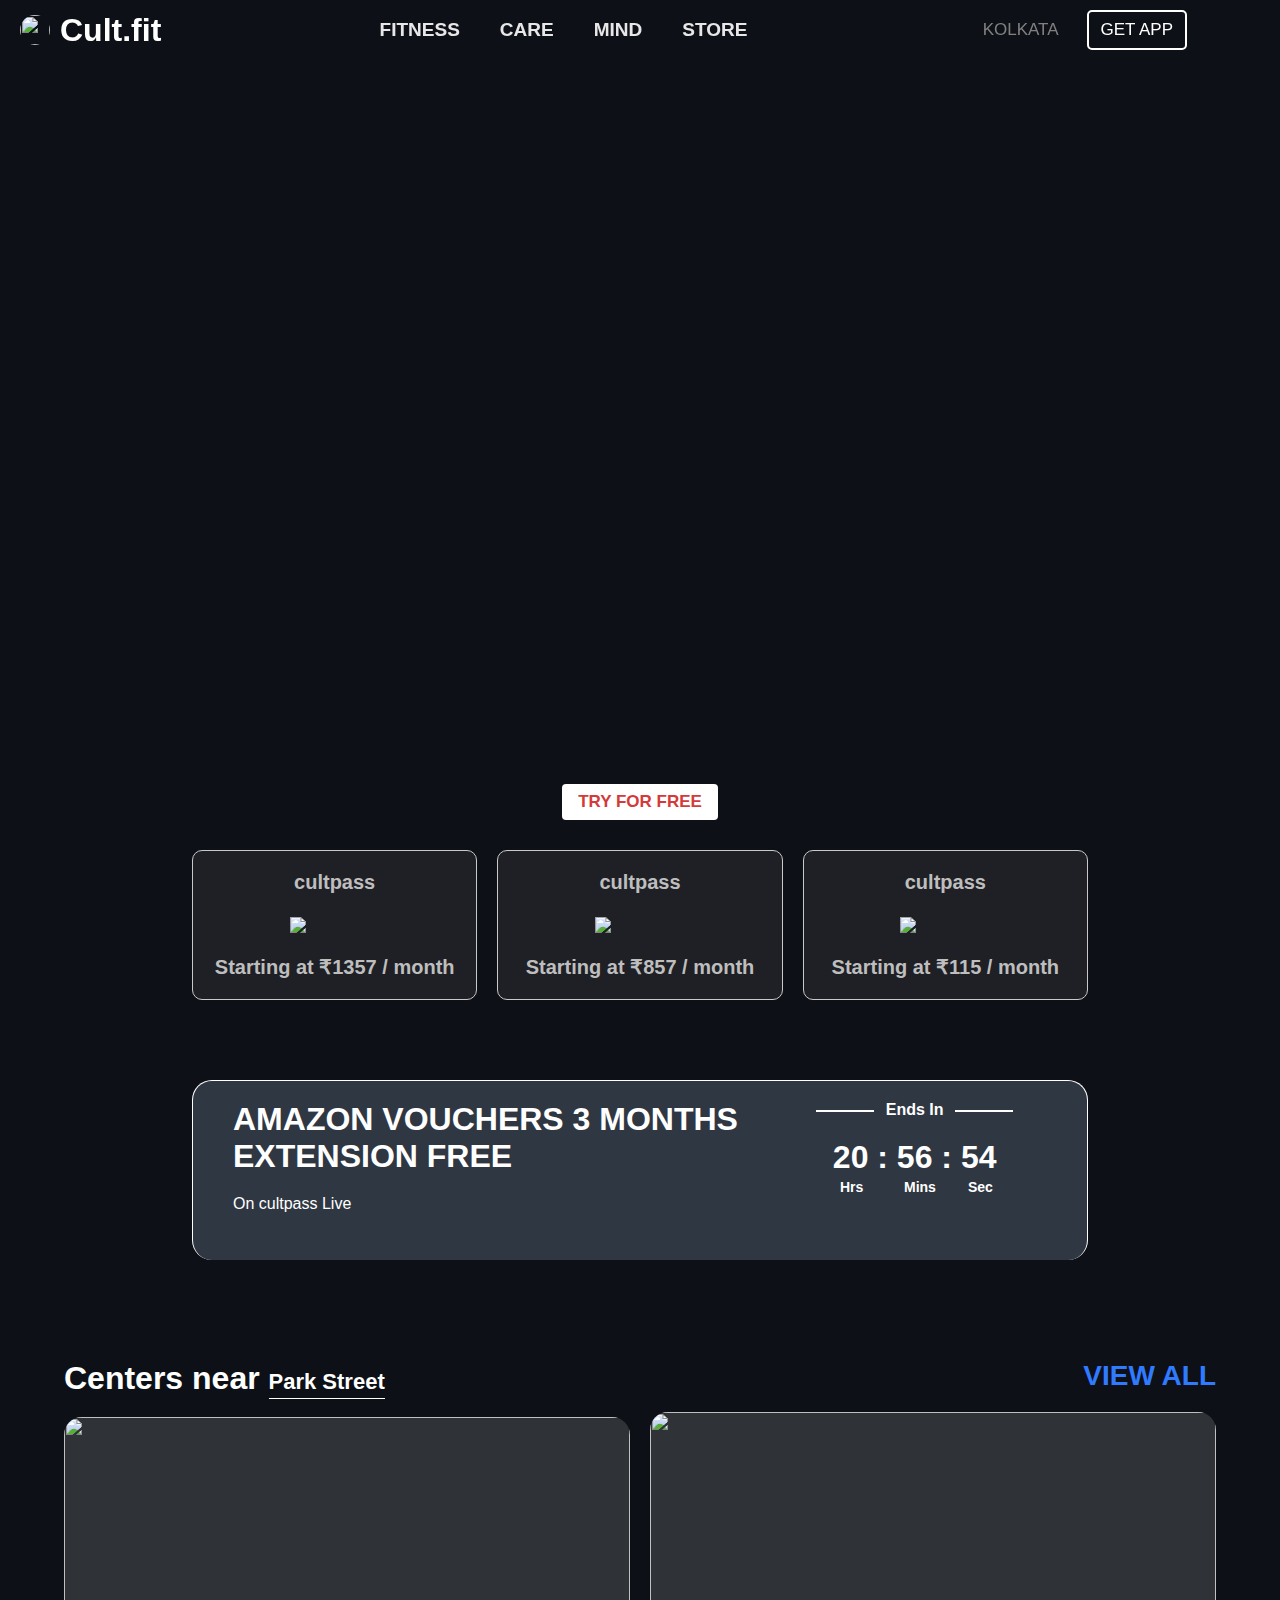
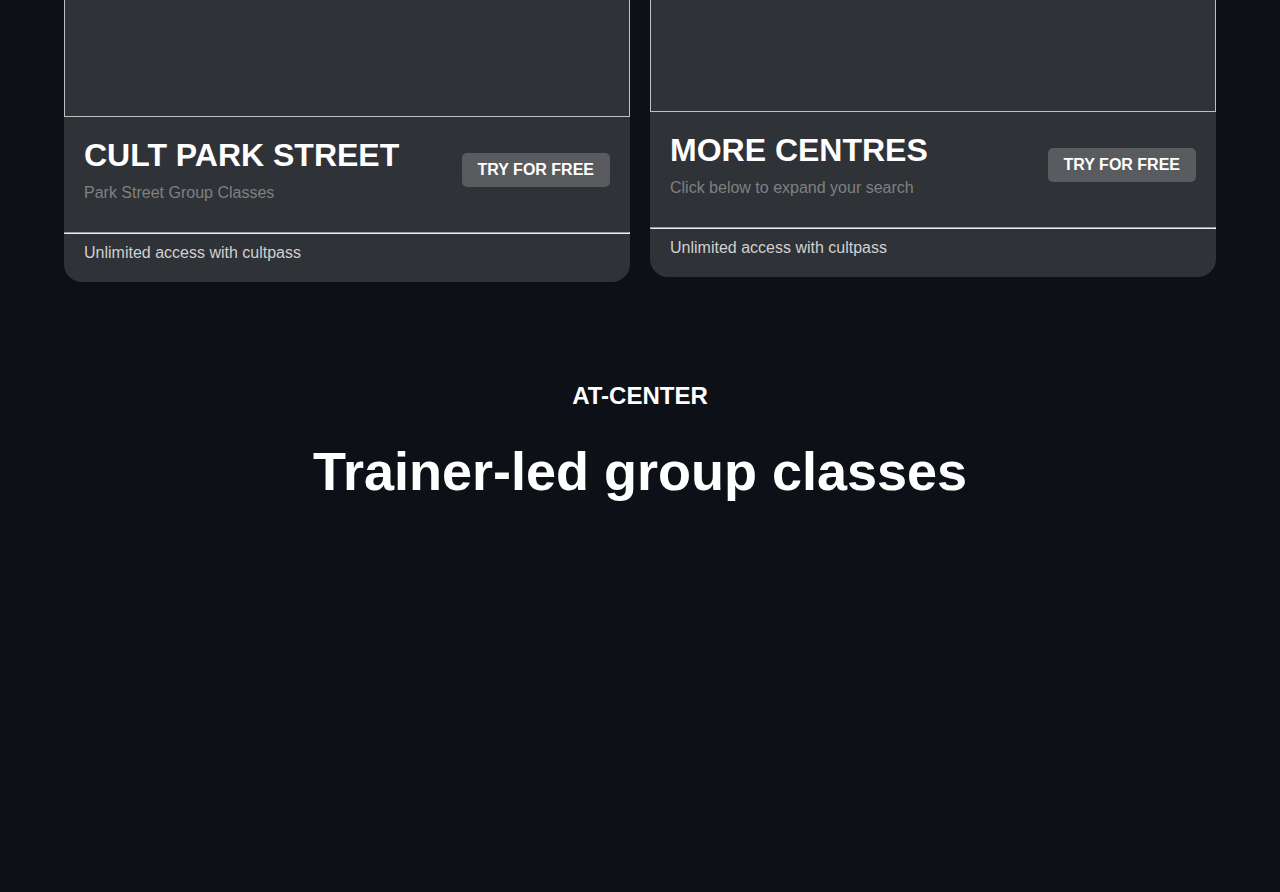
==== fitness.html @ 45fd8944 "added day-3 assignment" ====
<!DOCTYPE html>
<html lang="en">
<head>
    <meta charset="UTF-8">
    <meta http-equiv="X-UA-Compatible" content="IE=edge">
    <meta name="viewport" content="width=device-width, initial-scale=1.0">
    <title>cult.fit</title>
    <script src="https://kit.fontawesome.com/78e4e5cdc7.js" crossorigin="anonymous"></script>
    <link rel="stylesheet" href="style/fitness.css">
    <link rel="stylesheet" href="style/navbar.css">
</head>
<body>
      <!-- Navbar Section -->
      <nav class="navbar">
        <a href="index.html">
            <div class="heading">
                <img src="https://res.cloudinary.com/crunchbase-production/image/upload/u83vfrv2qdgpuuifrwct" alt="">
                <h1>Cult.fit</h1>
            </div>
        </a>
        <div class="list-section">
            <ul>
                <li><a href = "fitness.html">FITNESS</a></li>
                <li><a href = "">CARE</a></li>
                <li><a href = "">MIND</a></li>
                <li><a href = "">STORE</a></li>
            </ul>
        </div>
        <div class="signup-login-section">
            <button class="location">
                KOLKATA
                <i class="fa-solid fa-location-dot"></i>
            </button>
            <button class="get-app">
                GET APP
            </button>
            <button class="use-btn">
                <i class="fa-solid fa-user"></i>
            </button>
            <button class="cart">
                <i class="fa-solid fa-cart-shopping"></i>
            </button>
        </div>
    </nav>
    <!-- fitness Header Section -->

    <div class="fitness-header-section">
        <button>TRY FOR FREE</button>
        <div class="litepass">
            <!-- code in javascript -->
        </div>
    </div>

    <!-- Offer Section -->

    <div class="offer-section">
        <div>
            <div>
                <h1>AMAZON VOUCHERS 3 MONTHS EXTENSION FREE</h1>
                <p>On cultpass Live</p>
            </div>
            <div>
                <p>Ends In</p>
                <h1> <span id="hrs">20</span> : <span id="mins">56</span> : <span id="sec">54</span></h1>
            </div>
        </div>
    </div>

    <div class="video-section">
        <div>
            <h1>Centers near <span>Park Street <i class="fa-solid fa-chevron-down"></i></span></h1>
            <div>
               <img src="https://cdn-images.cure.fit/www-curefit-com/image/upload/w_300,ar_1.77,fl_progressive,f_auto,q_auto:eco/dpr_2/v1/cult-media/v2web/centers/center_270_IMAGE_665cb67d-aeb2-4027-b568-bc37413d8a67.png" alt="">
                <div>
                    <div>
                        <h1>CULT PARK STREET</h1>
                        <p>Park Street Group Classes</p>
                    </div>
                    <button>TRY FOR FREE</button>
                </div>
                <hr>
                <p>Unlimited access with cultpass</p>
            </div>
        </div>
        <div>
            <h1 style="font-size: 28px; color : #307AFF;">VIEW ALL</h1>
            <div>
               <img src="https://cdn-images.cure.fit/www-curefit-com/image/upload/w_300,ar_1.77,fl_progressive,f_auto,q_auto:eco/dpr_2/image/icons/cult/no_gyms.png" alt="">
                <div>
                    <div>
                        <h1>MORE CENTRES</h1>
                        <p>Click below to expand your search</p>
                    </div>
                    <button>TRY FOR FREE</button>
                </div>
                <hr style="color:#2F3237 ;">
                <p >Unlimited access with cultpass</p>
            </div>
        </div>
    </div>

    <!-- //////////////////////// -->
    <h2 style = "text-align: center; color:white; margin-bottom: 30px;">AT-CENTER</h2>
    <h1 style = "text-align: center; color:white; margin-bottom: 30px; font-size: 54px;">Trainer-led group classes</h1>

    <div class="slidin-cards">
        <div style="background-image: url(https://cdn-images.cure.fit/www-curefit-com/image/upload/c_fill,w_300,ar_0.75,q_auto:eco,dpr_1,f_auto,fl_progressive//image/vm/5ff5b229-b562-428f-94a9-98da451ed367.png);"></div>
        <div style="background-image: url(https://cdn-images.cure.fit/www-curefit-com/image/upload/c_fill,w_300,ar_0.75,q_auto:eco,dpr_1,f_auto,fl_progressive//image/vm/8009b1d0-4f5e-49e1-bc94-c41da6a5bcc1.png);"></div>
        <div style="background-image: url(https://cdn-images.cure.fit/www-curefit-com/image/upload/c_fill,w_300,ar_0.75,q_auto:eco,dpr_1,f_auto,fl_progressive//image/vm/7bf136db-7217-4733-af9f-1bb8a4155a83.png);"></div>
        <div style="background-image: url(https://cdn-images.cure.fit/www-curefit-com/image/upload/c_fill,w_300,ar_0.75,q_auto:eco,dpr_1,f_auto,fl_progressive//image/vm/7edc94fb-e895-4065-8e56-dabffdd4e4b0.png);"></div>
    </div>

</body>
</html>
<script src="script/fitness.js"></script>
<script>
    let d = new Date();

    let sec = 60;
    setInterval(function(){
        if(sec < 0){
            sec = 60;
        }
        document.getElementById("sec").innerText = sec;
        sec--;
    },800);
</script>
---- style/fitness.css ----
*{
    margin: 0;
    padding: 0;
    box-sizing: border-box;
}

body{
    background-color: #0D1016;
    font-family: Inter-Medium,Helvetica Neue,Helvetica,Roboto,Arial,sans-serif;
}

.fitness-header-section{
    width: 100%;
    height: 120vh;
    background-image: url("https://cdn-images.cure.fit/www-curefit-com/image/upload/c_fill,w_1600,ar_1.67,q_auto:eco,dpr_1,f_auto,fl_progressive/image/vm/1b2fc704-ac67-4ad0-abac-18e015f79816.png");
    background-position: center;
    background-repeat: no-repeat;
    background-size: cover;
    padding-bottom: 40px;
    display: flex;
    flex-direction: column;
    align-items: center;
    justify-content: flex-end;
}

.fitness-header-section > button{
    font-weight: bolder;
    font-size: 17px;
    padding: 8px 16px;
    background-color: #FFFFFF;
    color: rgb(211, 58, 58);
    border: none;
    border-radius: 4px;
    cursor: pointer;
    margin-bottom: 30px;
}

.fitness-header-section > button:hover{
  color: black;
}

.fitness-header-section > .litepass{
    width: 70%;
    height: auto;
    margin: 0 auto;
    display: grid;
    grid-template-columns: repeat(3, 1fr);
    grid-gap: 20px;
    margin-bottom: 40px;
}

.fitness-header-section > .litepass > div{
    border: 1px solid rgb(201, 201, 201);
    background-color: rgba(100, 100, 100, 0.2);
    height: 150px;
    border-radius: 10px;
    padding: 20px;
    display: flex;
    flex-direction: column;
    align-items: center;
    justify-content: space-between;
}
.fitness-header-section > .litepass > div:hover{

    background-color: rgba(100, 100, 100, 0.3);

}
.fitness-header-section > .litepass > div > h2{
    color: #BEBEBE;
    font-size: 20px;
}
.fitness-header-section > .litepass > div > img{
    width: 90px;
}

.offer-section{
    margin: 0 auto;
    width: 100%;
    min-height: 200px;
    background-color: #0D1016;
    /* box-shadow: 0px 0px 320px #171A26; */
    margin-bottom: 80px;
}

.offer-section > div{
    width: 70%;
    border-top: 1px solid white;
    border-left: 1px solid white;
    border-right: 1px solid white;
    margin: 0 auto;
    min-height: 180px;
    border-radius: 20px;
    background-color: #2F3743;
    padding: 20px 40px;
    display: grid;
    grid-template-columns: 2fr 1fr;
    grid-gap: 20px;
}

.offer-section > div > div{
    height: 100%;
   color: white;
}
.offer-section > div > div > *{
    margin-bottom: 20px;
}

.offer-section > div > div:nth-child(2){
    display: flex;
    flex-direction: column;
    align-items: center;
    justify-content: flex-start;
}
.offer-section > div > div:nth-child(2) > p{
    font-weight: bolder;
    position: relative;
    margin-bottom: 20px;
}
.offer-section > div > div:nth-child(2) > p::after{
   content: "";
   height: 2px;
   width: 100%;
   background-color: white;
   position: absolute;
   top: 50%;
   left: 120%;
}
.offer-section > div > div:nth-child(2) > p::before{
    content: "";
    height: 2px;
    width: 100%;
    background-color: white;
    position: absolute;
    top: 50%;
    left: -120%;
 }
 .offer-section > div > div:nth-child(2) > h1 > span{
  position: relative;
 }
 .offer-section > div > div:nth-child(2) > h1 > span:nth-child(1)::after{
    content: "Hrs";
    color: white;
    position: absolute;
    bottom: -20px;
    left: 20%;
    font-size: 14px;
 }
 .offer-section > div > div:nth-child(2) > h1 > span:nth-child(2)::after{
    content: "Mins";
    color: white;
    position: absolute;
    bottom: -20px;
    left: 20%;
    font-size: 14px;
 }
 .offer-section > div > div:nth-child(2) > h1 > span:nth-child(3)::after{
    content: "Sec";
    color: white;
    position: absolute;
    bottom: -20px;
    left: 20%;
    font-size: 14px;
 }

 .video-section{
    width: 90%;
    margin: 0 auto;
    margin-bottom: 100px;
    display: grid;
    grid-template-columns: repeat(2, 1fr);
    grid-gap: 20px;
 }
.video-section > div{
    min-height: 400px;
    display: flex;
    flex-direction: column;
    align-items: flex-start;
    justify-content: flex-start;

}
.video-section > div:nth-child(2){
    min-height: 400px;
    display: flex;
    flex-direction: column;
    align-items: flex-end;
    justify-content: flex-start;

}

.video-section > div > h1{
    color: white;
    margin-bottom: 20px;
}
.video-section > div > h1 > span{
    font-size: 22px;
    position: relative;
    cursor: pointer;
   
}
.video-section > div > h1 > span::after{
    content: "";
    height: 1px;
    position: absolute;
    width: 100%;
    left: 0;
    background-color: white;
    bottom: -5px;
}

.video-section > div > div{
    width: 100%;
    background-color: #2F3237;
}

.video-section > div > div > img{
    width: 100%;
    height: 300px;
    margin-bottom: 20px;
    border-radius: 18px 18px 0 0;
}
.video-section > div > div > img+div{
    width: 100%;
    display: flex;
    align-items: center;
    justify-content: space-between;
    padding: 0 20px;
    color: white;
}
.video-section > div > div > img+div > div > h1{
    margin-bottom: 10px;
}

.video-section > div > div > img+div > div > p{
   color: gray;
}
.video-section > div > div > img+div > div+button{
    background-color: #595B5F;
    color: white;
    padding: 8px 16px;
    font-weight: bolder;
    font-size: 16px;
    border: none;
    border-radius: 5px;
    cursor: pointer;
 }

.video-section > div > div > img+div{
    margin-bottom: 30px;
}
.video-section > div > div{
    border-radius: 18px;
}
hr+p{
    margin-top: 10px;
    margin-left: 20px;
    color:rgb(209, 209, 209);
    margin-bottom: 20px;
}

.slidin-cards{
    width: 70%;
    margin:0 auto;
   overflow-x: hidden;
 display: grid;
 grid-template-columns: repeat(4, 1fr);
   margin-bottom: 40px;
   grid-gap: 20px;
   height: 320px;
}

.slidin-cards > div{
    width: 200px;
    height: 300px;
    background-position: center;
    background-repeat: no-repeat;
    background-size: cover;
transition: all 0.3s linear;
}

.slidin-cards > div:hover{
 transform: scale(1.03);

}
---- style/navbar.css ----
.navbar{
    width:100%;
   padding: 10px 20px;
    position: fixed;
    /* top: 0; */
    background: transparent;
    display: flex;
    align-items: center;
    justify-content: space-between;
    z-index: 1000;
}

.navbar > a{
    text-decoration: none;
}

.heading{
    color: white;
    display: flex;
    align-items: center;
    justify-content: flex-start;
}

.heading > img{
    margin-right: 10px;
    width:30px;
    height: 30px;
    color: white;
    border-radius: 50%;
}

.list-section > ul{
    display: flex;
    align-items: center;
    justify-content: center;
    list-style-type: none;
}

.list-section > ul > li{
    margin: 0 20px;
    font-size: 19px;
    font-weight: bolder;
}

.list-section > ul > li > a{
    text-decoration: none;
    color: #E7E7E8;
}
.list-section > ul > li > a:hover{
color: white;
}

.location{
    color: gray;
    font-size: 17px;
    padding: 8px 12px;
    border-radius: 5px;
    border: none;
    background-color: transparent;
    cursor: pointer;
}

.signup-login-section{
    display: flex;
    align-items: center;
    justify-content: flex-end;
}

.signup-login-section > *{
    margin: 0 5px;
}

.location:hover{
    background-color: rgba(100, 100, 100, 0.2);
}

.location > i{
color: white;
margin-left: 6px;

}

.get-app{
    color: white;
    font-size: 17px;
    padding: 8px 12px;
    border-radius: 5px;
    border: 2px solid white;
    background-color: transparent;
    cursor: pointer;
}
.get-app:hover{
    border: 2px solid rgb(223, 223, 223);
}

.use-btn,.cart{
    font-size: 20px;
    color: white;
    cursor: pointer;
    padding: 12px;
    border-radius: 50%;
    background-color: transparent;
    border: none;
}

.use-btn:hover, .cart:hover{
    background-color: rgba(100, 100, 100, 0.2);
}
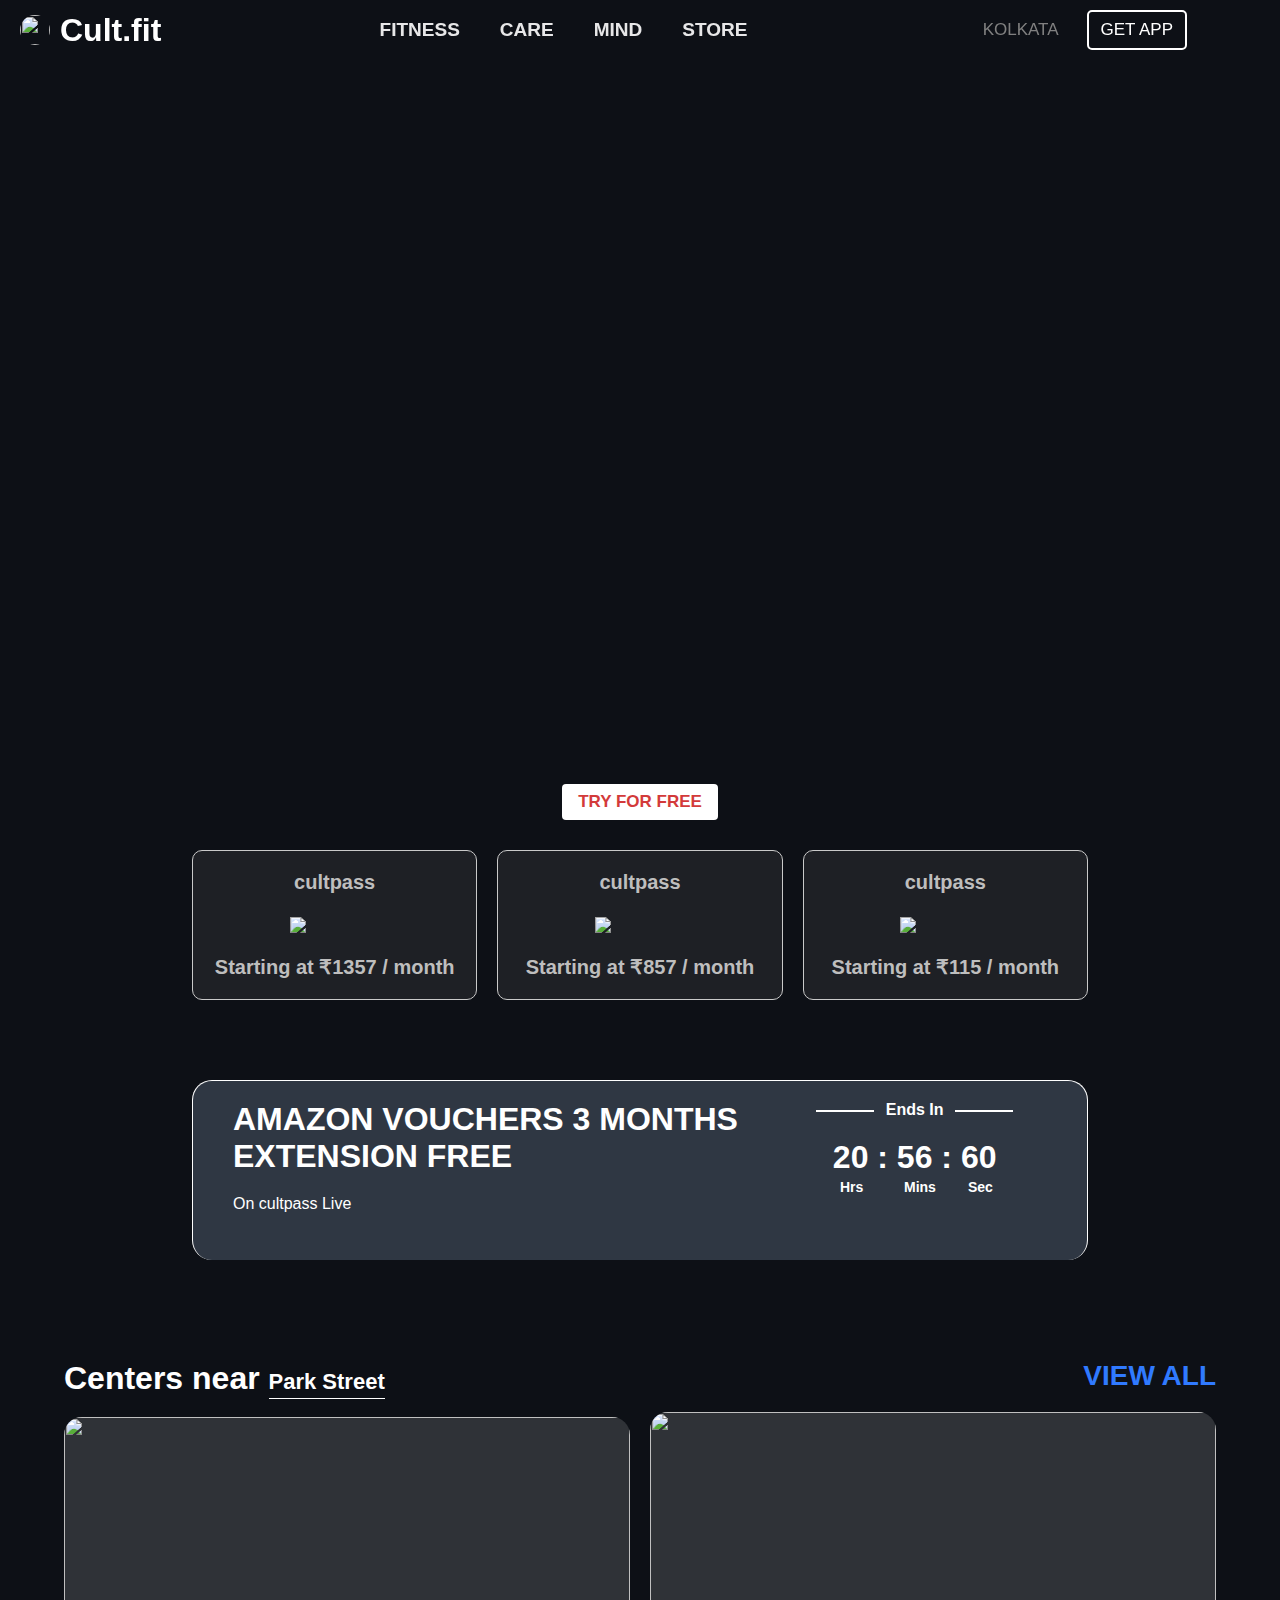
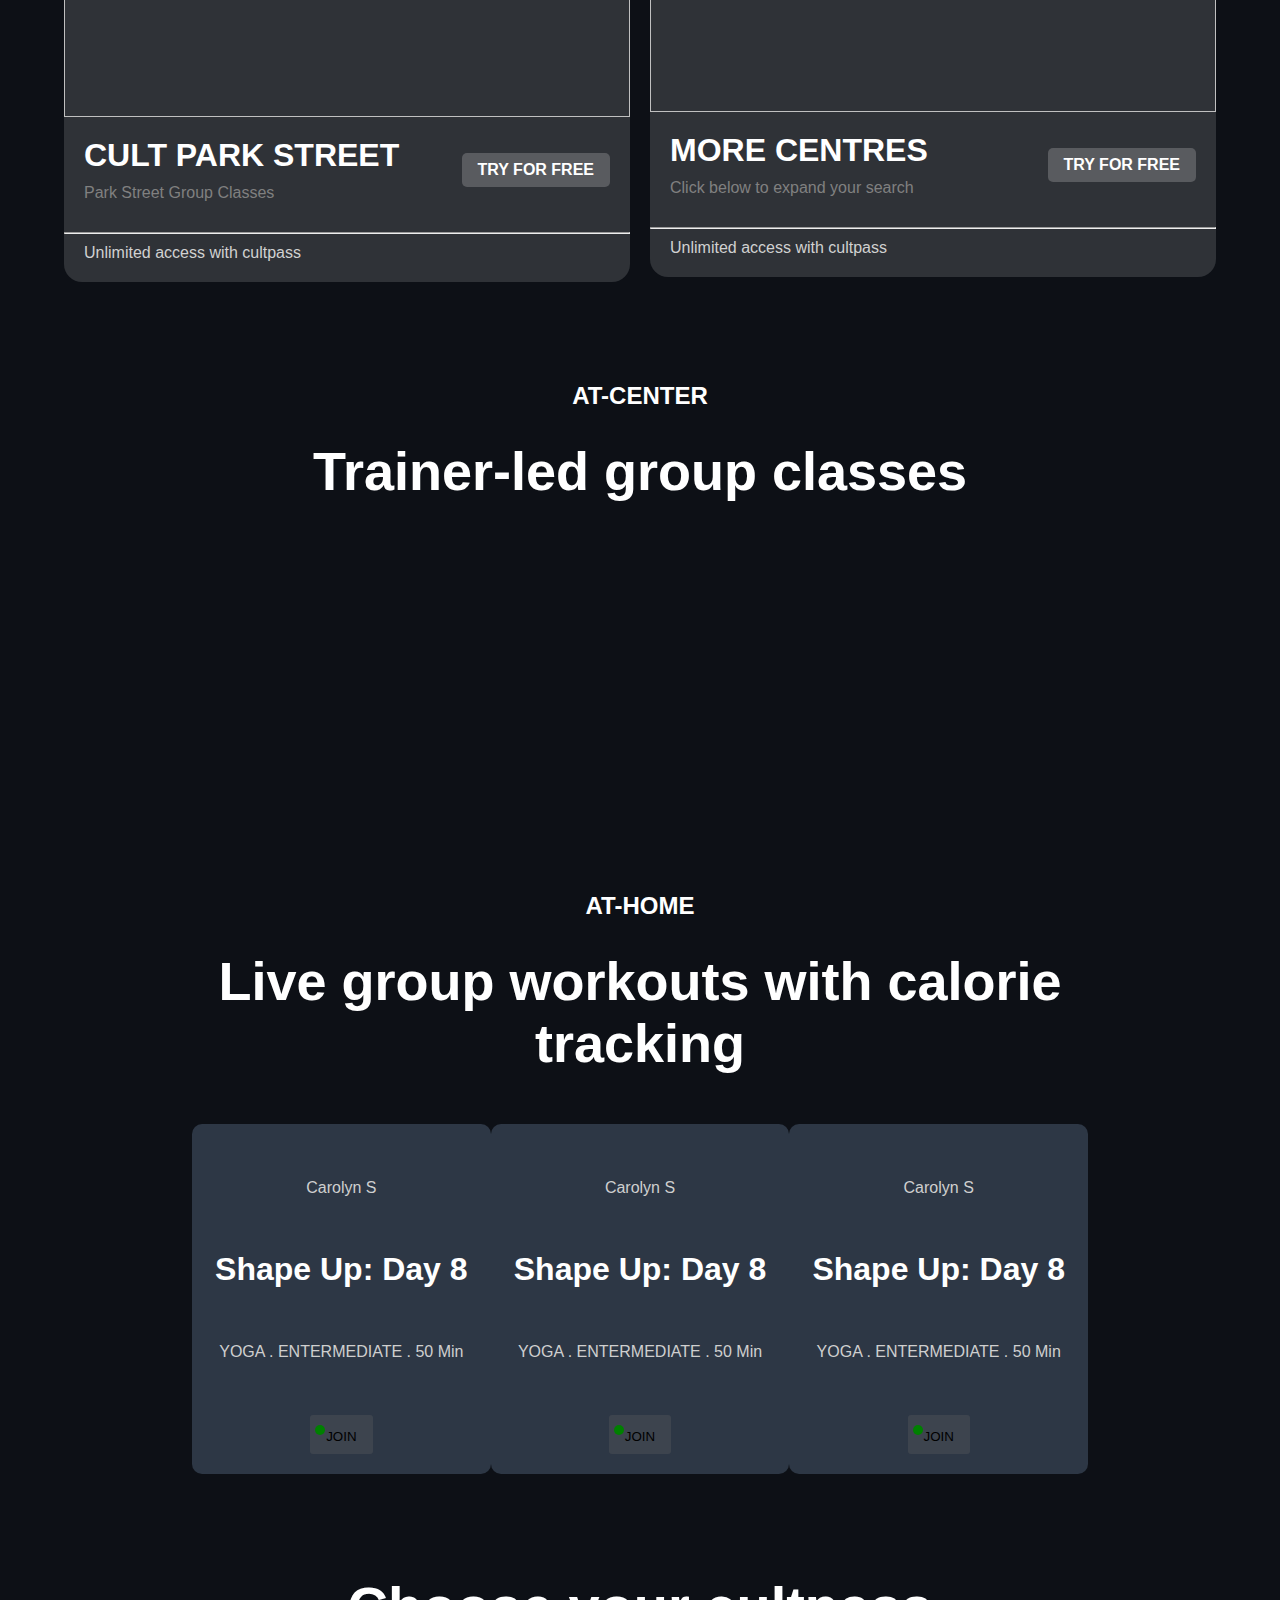
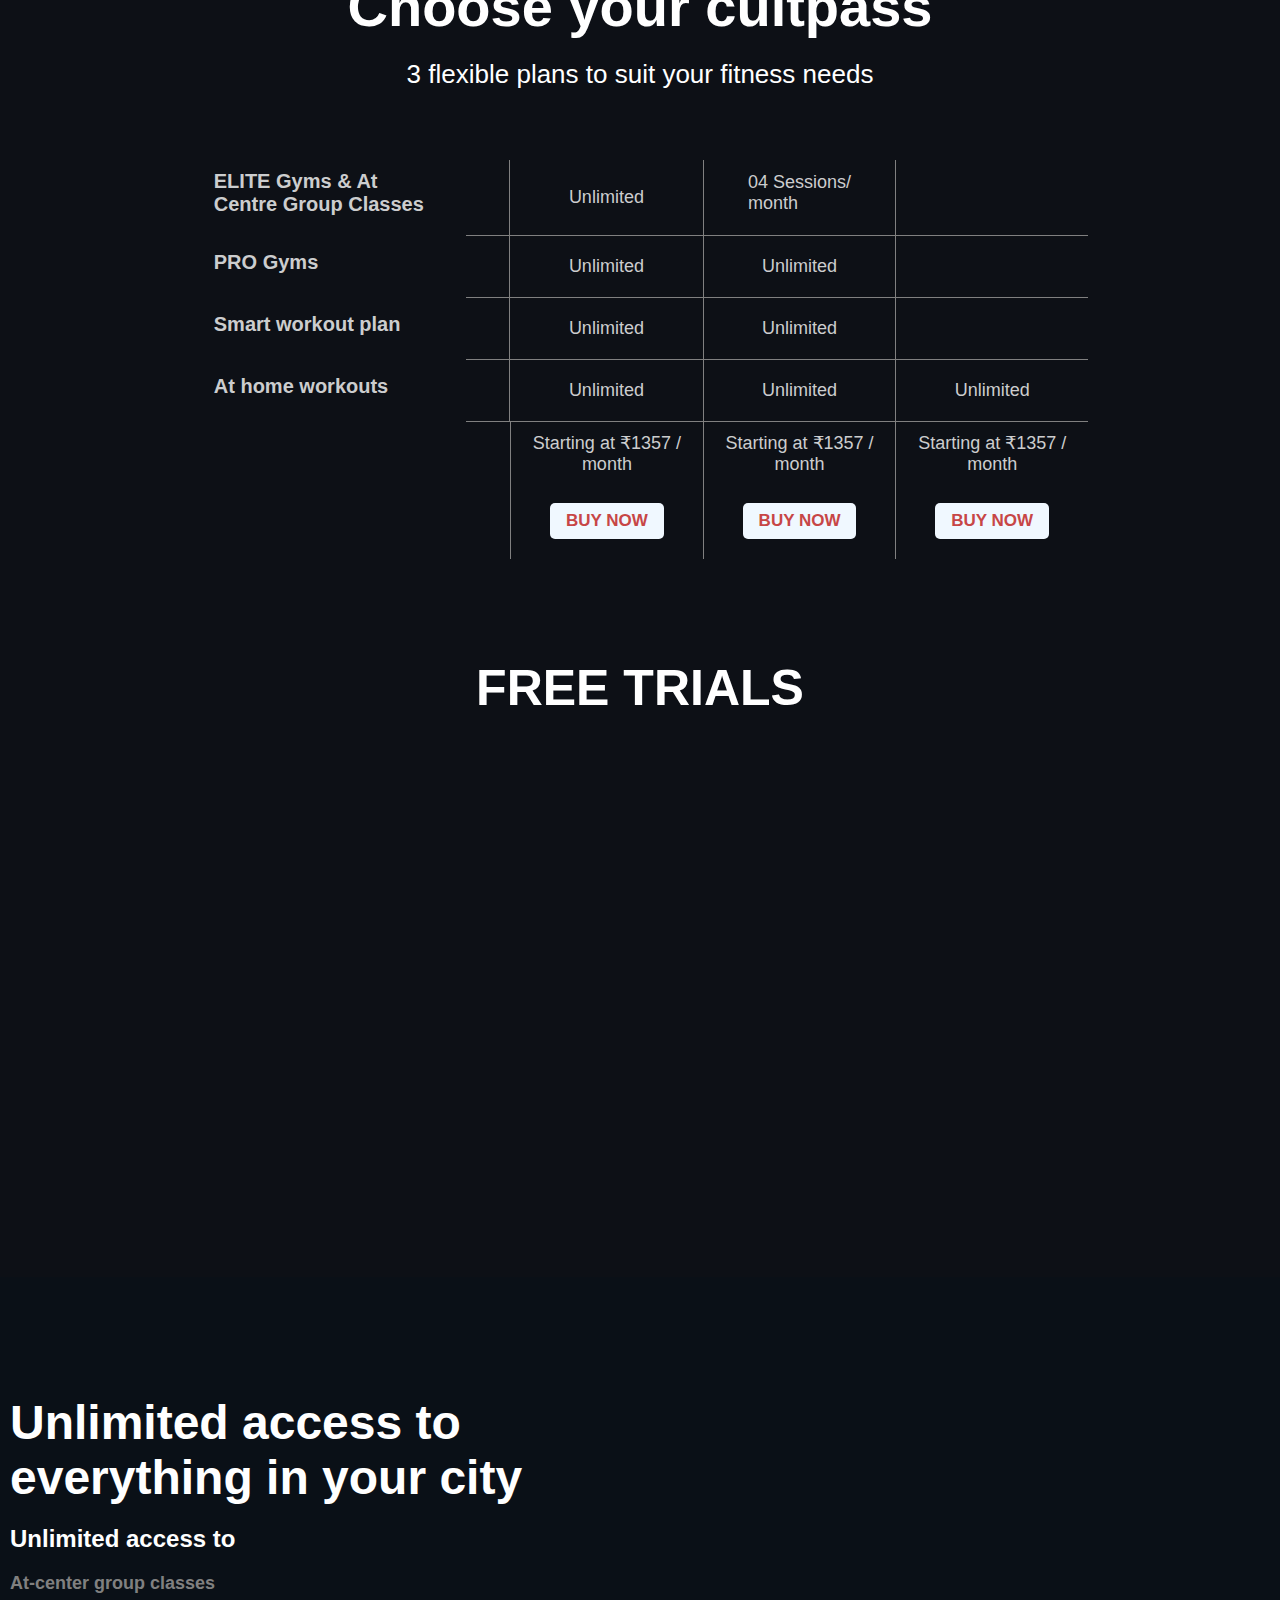
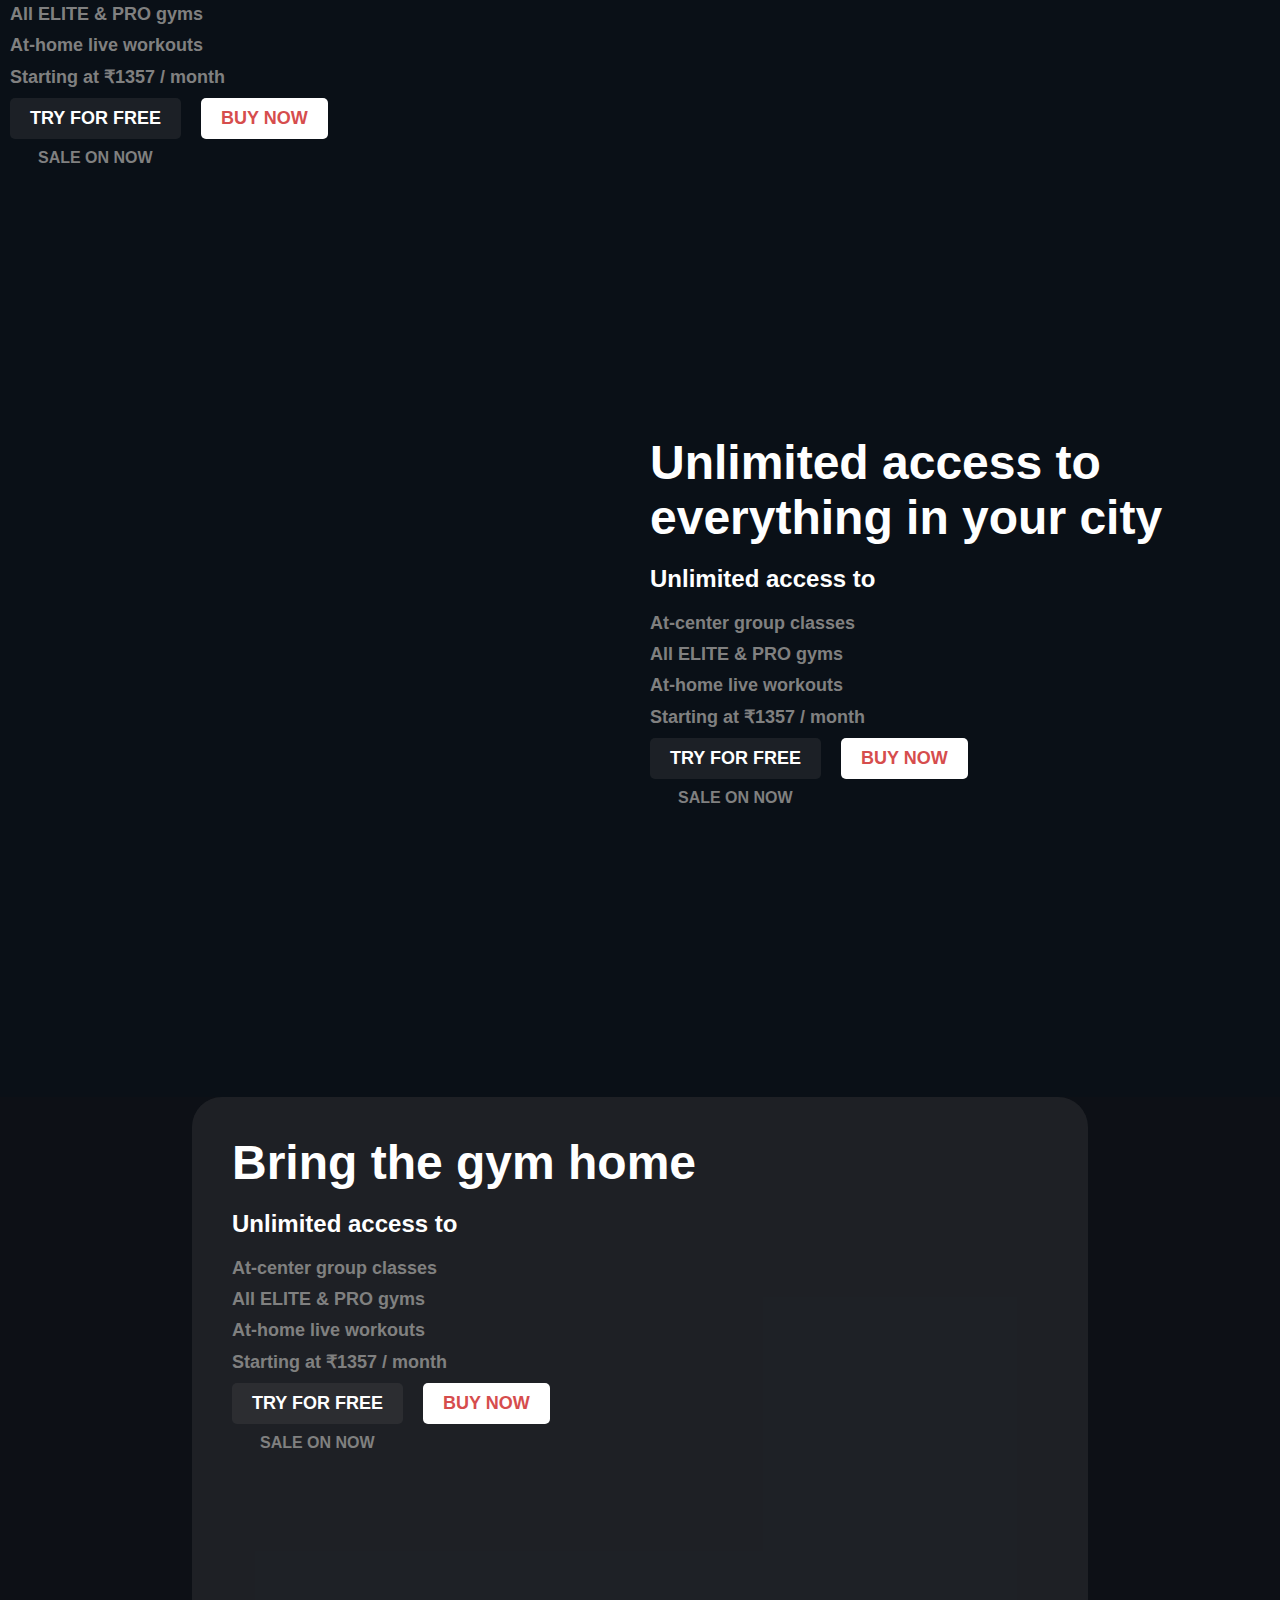
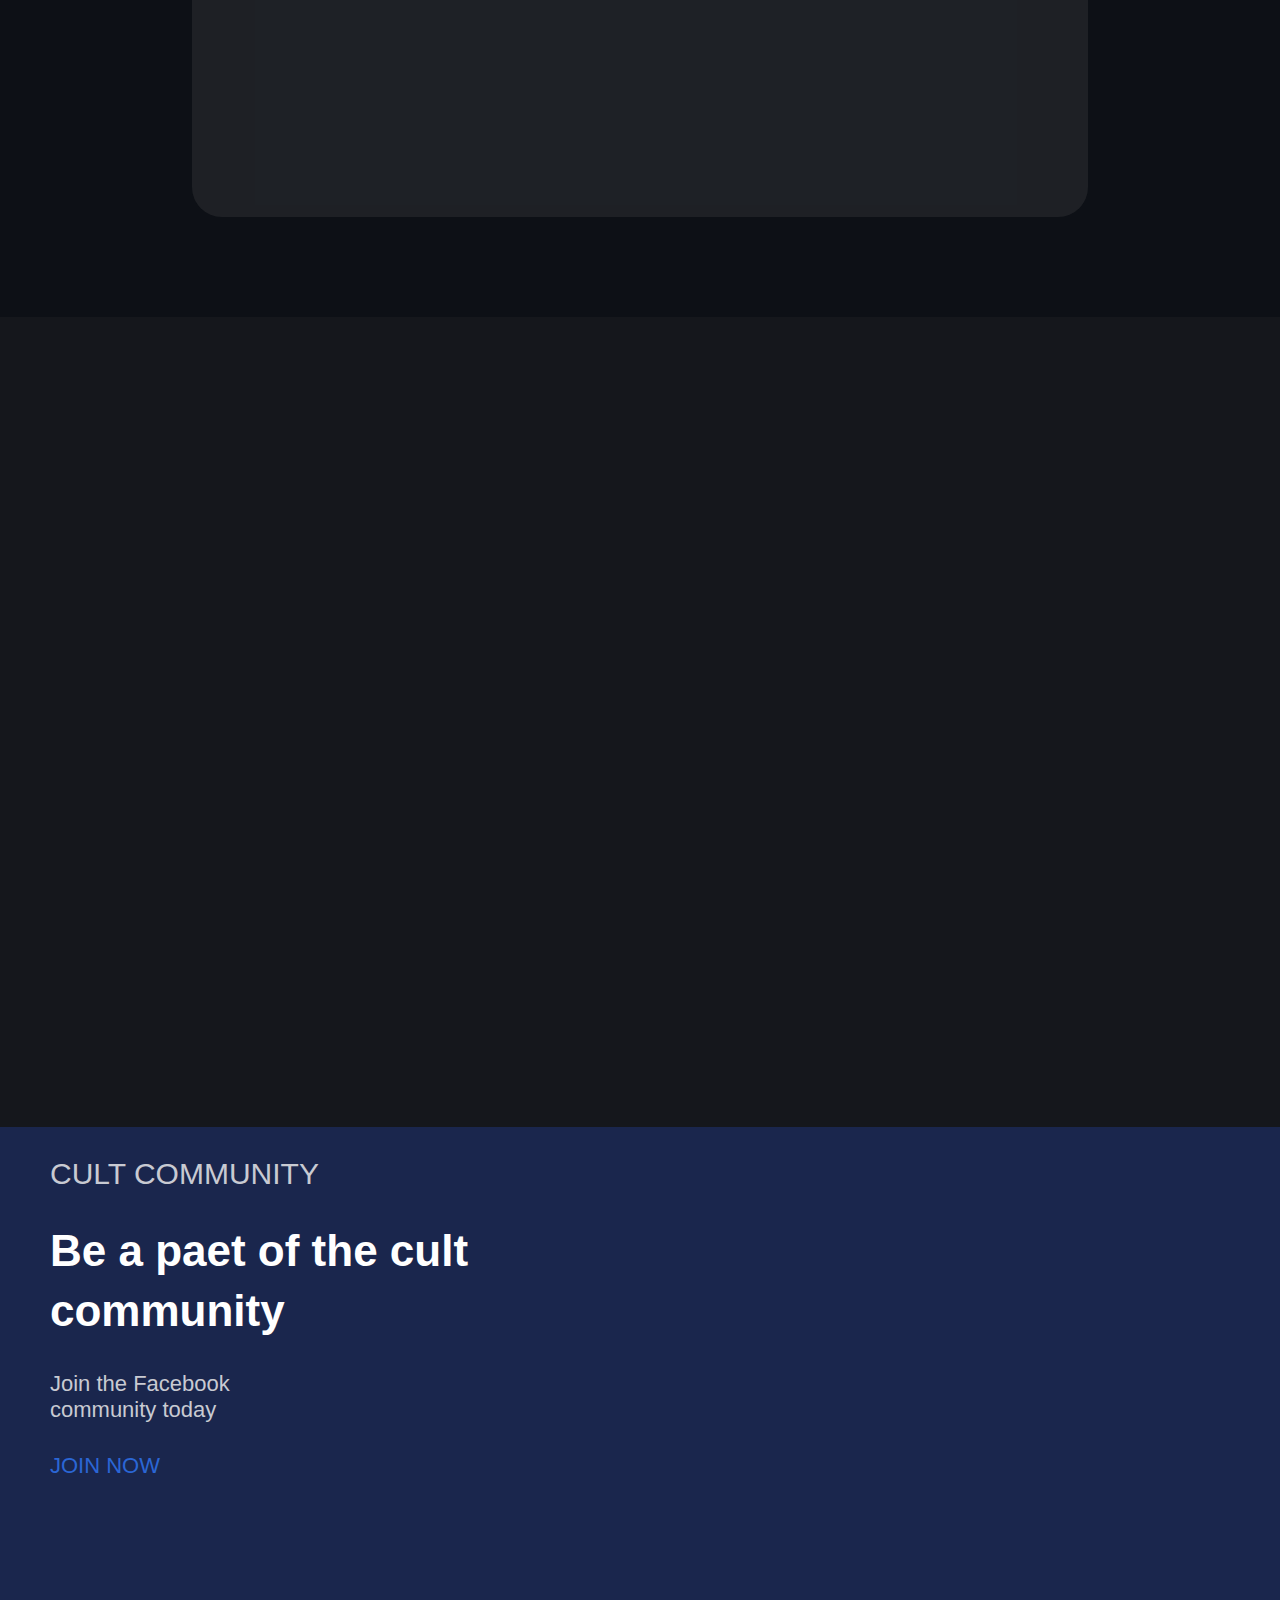
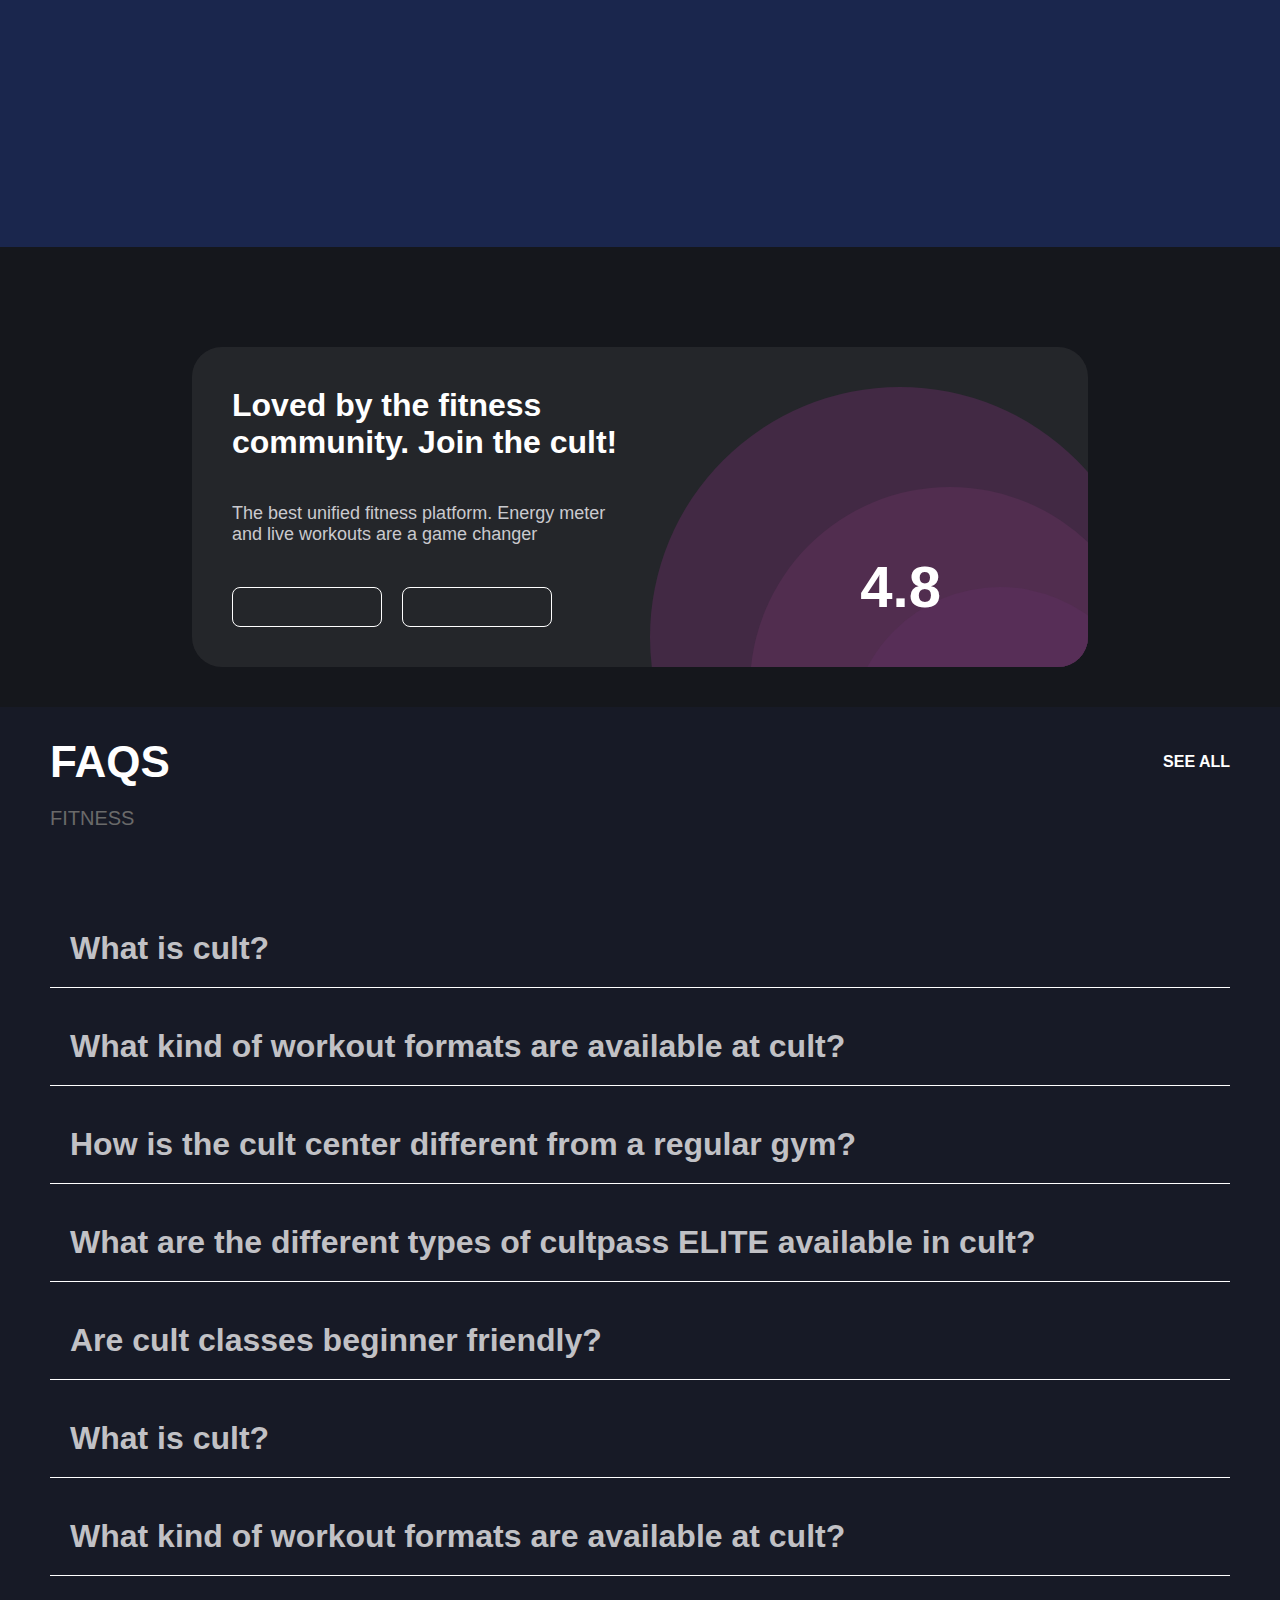
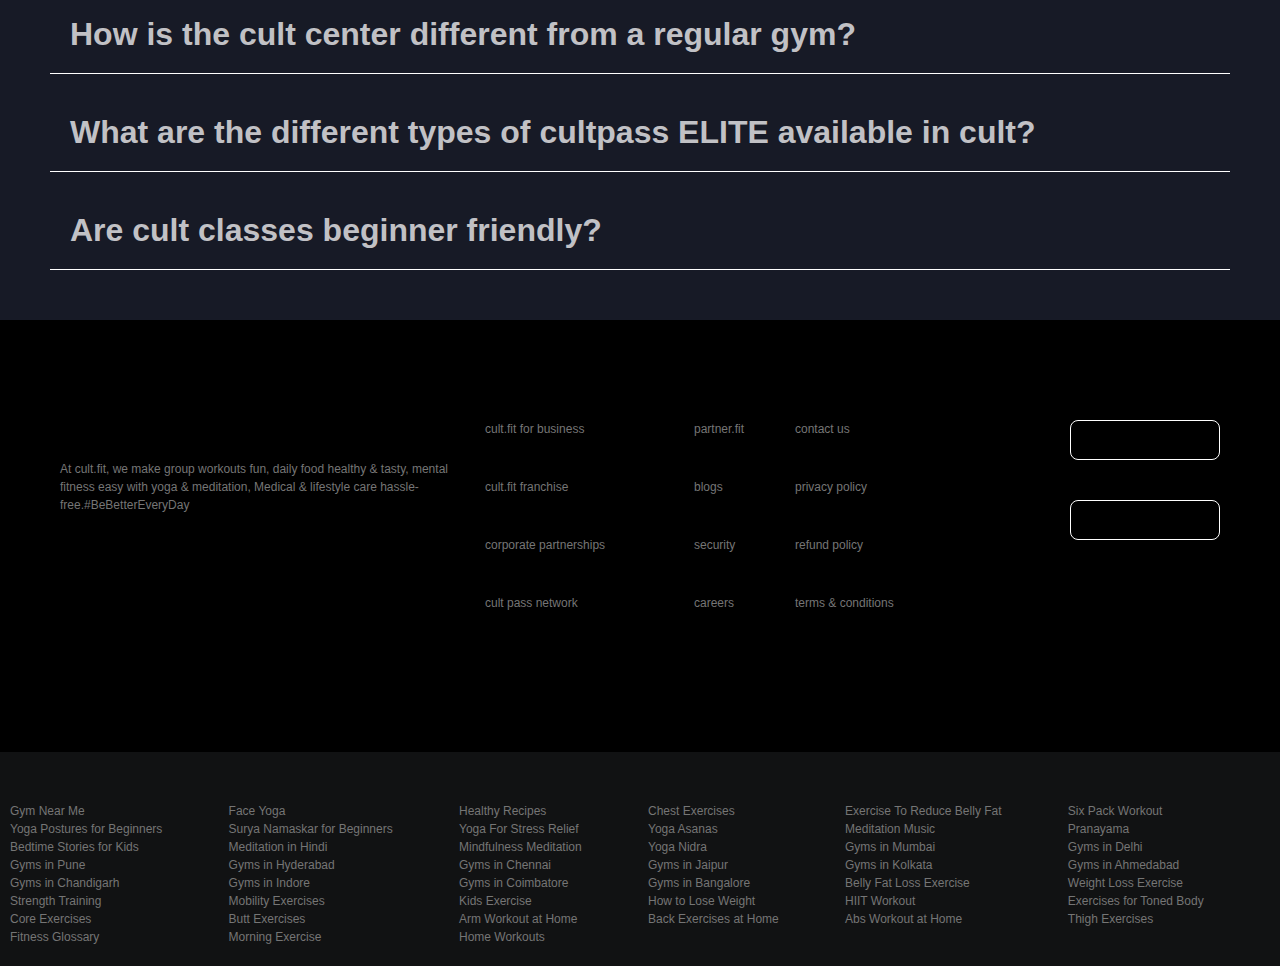
==== commit 73b2218b: "added Day-4 assignment" ====
--- a/fitness.html
+++ b/fitness.html
@@ -8,6 +8,9 @@
     <script src="https://kit.fontawesome.com/78e4e5cdc7.js" crossorigin="anonymous"></script>
     <link rel="stylesheet" href="style/fitness.css">
     <link rel="stylesheet" href="style/navbar.css">
+    <link href="https://unpkg.com/aos@2.3.1/dist/aos.css" rel="stylesheet">
+    <link rel="stylesheet" href="style/footer.css">
+    <link rel="stylesheet" href="style/signput-login.css">
 </head>
 <body>
       <!-- Navbar Section -->
@@ -34,7 +37,7 @@
             <button class="get-app">
                 GET APP
             </button>
-            <button class="use-btn">
+            <button class="use-btn add">
                 <i class="fa-solid fa-user"></i>
             </button>
             <button class="cart">
@@ -110,6 +113,382 @@
         <div style="background-image: url(https://cdn-images.cure.fit/www-curefit-com/image/upload/c_fill,w_300,ar_0.75,q_auto:eco,dpr_1,f_auto,fl_progressive//image/vm/7edc94fb-e895-4065-8e56-dabffdd4e4b0.png);"></div>
     </div>
 
+    <h2 style="text-align: center; color:white; margin-bottom: 30px;">AT-HOME</h2>
+    <h1 style = "text-align: center; color:white; margin-bottom: 30px; font-size: 54px; width: 900px; margin: 0 auto 50px;">Live group workouts with calorie tracking</h1>
+
+    <div class="tracking-section">
+        <div>
+            <img src="https://cdn-images.cure.fit/www-curefit-com/image/upload/c_fill,w_400,ar_1.77,q_auto:eco,dpr_2,f_auto,fl_progressive//image/diy/de0eda3c-53a3-43df-8d1c-428a0082317c" alt="">
+            <p>Carolyn S</p>
+            <h1>Shape Up: Day 8</h1>
+            <p>YOGA . ENTERMEDIATE . 50 Min</p>
+            <button><i class="fa-solid fa-circle-small"></i> JOIN</button>
+        </div>
+        <div>
+            <img src="https://cdn-images.cure.fit/www-curefit-com/image/upload/c_fill,w_400,ar_1.77,q_auto:eco,dpr_2,f_auto,fl_progressive//image/diy/edaa1028-356c-4400-9229-dc1635879b7e" alt="">
+            <p>Carolyn S</p>
+            <h1>Shape Up: Day 8</h1>
+            <p>YOGA . ENTERMEDIATE . 50 Min</p>
+            <button><i class="fa-solid fa-circle-small"></i> JOIN</button>
+        </div>
+        <div>
+            <img src="https://cdn-images.cure.fit/www-curefit-com/image/upload/c_fill,w_400,ar_1.77,q_auto:eco,dpr_2,f_auto,fl_progressive//image/diy/8d7bf7a1-4f67-4fef-af0d-bcb6a75600e8" alt="">
+            <p>Carolyn S</p>
+            <h1>Shape Up: Day 8</h1>
+            <p>YOGA . ENTERMEDIATE . 50 Min</p>
+            <button><i class="fa-solid fa-circle-small"></i> JOIN</button>
+        </div>
+    </div>
+
+    <h1 style="text-align: center; color:white; font-size:56px; margin-bottom:20px;">Choose your cultpass</h1>
+    <p style="text-align: center; color:white; font-size: 26px;margin-bottom:40px;">3 flexible plans to suit your fitness needs</p>
+
+    <div class="table-cultpass">
+        <div></div>
+        <div></div>
+        <div><img src="https://cdn-images.cure.fit/www-curefit-com/image/upload/c_fill,w_89,ar_3.59,q_auto:eco,dpr_1,f_auto,fl_progressive//image/test/brand-logo/cult-pass-elite-partial.png" alt=""></div>
+        <div><img src="https://cdn-images.cure.fit/www-curefit-com/image/upload/c_fill,w_65,ar_2.63,q_auto:eco,dpr_1,f_auto,fl_progressive//image/test/brand-logo/cult-pass-pro-partial.png" alt=""></div>
+        <div> <img src="https://cdn-images.cure.fit/www-curefit-com/image/upload/c_fill,w_71,ar_2.86,q_auto:eco,dpr_1,f_auto,fl_progressive//image/test/brand-logo/cult-pass-live-partial-4x.png" alt=""></div>
+        
+        <div><h2>ELITE Gyms & At Centre Group Classes</h2></div>
+        <div class = "border-bottom border-right"></div>
+        <div class = "border-bottom border-right"><i class="fa-solid fa-circle-check"></i> <p>Unlimited</p></div>
+        <div class = "border-bottom border-right"><p>04 Sessions/ <br> month</p></div>
+        <div class = "border-bottom"><i class="fa-solid fa-circle-xmark" style="color:gray"></i></div>
+
+        <div><h2>PRO Gyms</h2></div>
+        <div class = "border-bottom border-right"></div>
+        <div class = "border-bottom border-right"><i class="fa-solid fa-circle-check"></i> <p>Unlimited</p></div>
+        <div class = "border-bottom border-right"><i class="fa-solid fa-circle-check"></i> <p>Unlimited</p></div>
+        <div class = "border-bottom"><i class="fa-solid fa-circle-xmark" style="color:gray"></i></div>
+
+        <div><h2>Smart workout plan</h2></div>
+        <div class = "border-bottom border-right"></div>
+        <div class = "border-bottom border-right"><i class="fa-solid fa-circle-check"></i> <p>Unlimited</p></div>
+        <div class = "border-bottom border-right"><i class="fa-solid fa-circle-check"></i> <p>Unlimited</p></div>
+        <div class = "border-bottom"><i class="fa-solid fa-circle-xmark" style="color:gray"></i></div>
+
+        <div><h2>At home workouts</h2></div>
+        <div class = "border-bottom border-right"></div>
+        <div class = "border-bottom border-right"><i class="fa-solid fa-circle-check"></i> <p>Unlimited</p></div>
+        <div class = "border-bottom border-right"><i class="fa-solid fa-circle-check"></i> <p>Unlimited</p></div>
+        <div class = "border-bottom"><i class="fa-solid fa-circle-check"></i> <p>Unlimited</p></div>
+
+        <div></div>
+        <div></div>
+        <div class = "border-left border-right"><p style="text-align: center;">Starting at ₹1357 / <br> month</p> <br> <button>BUY NOW</button></div>
+        <div class = "border-right"><p style="text-align: center;">Starting at ₹1357 / <br> month</p> <br> <button>BUY NOW</button></div>
+        <div ><p style="text-align: center;">Starting at ₹1357 / <br> month</p> <br> <button>BUY NOW</button></div>
+    </div>
+
+    <h1 style="color:white; font-size:50px; text-align:center; margin-bottom:100px;">FREE TRIALS</h1>
+
+    <div class="free-trail-cards">
+        <div>
+            <button>START A FREE TRIAL</button>
+        </div>
+        <div>
+            <button>START A FREE TRIAL</button>
+        </div>
+        <div>
+            <button>START A FREE TRIAL</button>
+        </div>
+    </div>
+
+    <div class="unlimited-access-div">
+        <div >
+            <div>
+                <img style="width: 150px; margin-bottom: 10px;" src="https://cdn-images.cure.fit/www-curefit-com/image/upload/c_fill,w_294,ar_6.55,q_auto:eco,dpr_1,f_auto,fl_progressive//image/test/brand-logo/cult-pass-elite.png" alt="">
+                <h1 style="color: white; font-size:48px; margin-bottom: 20px;">Unlimited access to everything in your city</h1>
+                <h2 style="color: white; margin-bottom: 20px;">Unlimited access to</h2>
+                <p style="margin-bottom: 10px; color: gray; font-weight: bolder; font-size: 18px;" ><i style="color: rgb(207, 146, 31);" class="fa-solid fa-circle-check"></i> At-center group classes</p>
+                <p style="margin-bottom: 10px; color: gray; font-weight: bolder; font-size: 18px;"><i style="color: rgb(207, 146, 31);" class="fa-solid fa-circle-check"></i> All ELITE & PRO gyms</p>
+                <p style="margin-bottom: 10px; color: gray; font-weight: bolder; font-size: 18px;"><i style="color: rgb(207, 146, 31);" class="fa-solid fa-circle-check"></i> At-home live workouts</p>
+                <p style="margin-bottom: 10px; color: gray; font-weight: bolder; font-size: 18px;">Starting at ₹1357 / month</p>
+                <div style="display: flex; align-items:flex-start; justify-content:flex-start; margin-bottom: 10px;">
+                    <button style="background-color:rgba(100,100,100,0.2); padding:10px 20px; font-weight:bolder; color:white; border:none; font-size: 18px; border-radius: 5px; margin-right: 20px; cursor: pointer;">TRY FOR FREE</button>
+                    <button style="background-color:white; padding:10px 20px; font-weight:bolder; color:rgb(214, 77, 77); border:none; font-size: 18px; border-radius: 5px; margin-right: 20px; cursor: pointer;">BUY NOW</button>
+                </div>
+                <p style="margin-bottom: 10px; color: gray; font-weight: bolder; font-size: 16px; display: flex; align-items: center;"><img style="width: 20px; margin-right: 8px;" src="https://cdn-images.cure.fit/www-curefit-com/image/upload/c_fill,w_27,ar_0.96,q_auto:eco,dpr_1,f_auto,fl_progressive/image/test/sku-card-widget/offer.png" alt=""> SALE ON NOW
+                </p>
+            </div>
+            <div data-aos="zoom-in-left" style=" height:500px ;background-image: url(https://cdn-images.cure.fit/www-curefit-com/image/upload/c_fill,w_842,ar_1.2,q_auto:eco,dpr_1,f_auto,fl_progressive/image/test/sku-card-widget/black2.png); background-position: center; background-repeat: no-repeat; background-size: cover; border-radius: 20px;"></div>
+        </div>
+
+        <div >
+         
+            <div data-aos="zoom-in-right" style="height:500px ;background-image: url(https://cdn-images.cure.fit/www-curefit-com/image/upload/c_fill,w_842,ar_1.2,q_auto:eco,dpr_2,f_auto,fl_progressive/image/test/sku-card-widget/gold2.png); background-position: center; background-repeat: no-repeat; background-size: cover; border-radius: 20px;"></div>
+            
+            <div>
+                <img style="width: 150px; margin-bottom: 10px;" src="https://cdn-images.cure.fit/www-curefit-com/image/upload/c_fill,w_294,ar_6.55,q_auto:eco,dpr_1,f_auto,fl_progressive//image/test/brand-logo/cult-pass-elite.png" alt="">
+                <h1 style="color: white; font-size:48px; margin-bottom: 20px;">Unlimited access to everything in your city</h1>
+                <h2 style="color: white; margin-bottom: 20px;">Unlimited access to</h2>
+                <p style="margin-bottom: 10px; color: gray; font-weight: bolder; font-size: 18px;" ><i style="color: rgb(207, 146, 31);" class="fa-solid fa-circle-check"></i> At-center group classes</p>
+                <p style="margin-bottom: 10px; color: gray; font-weight: bolder; font-size: 18px;"><i style="color: rgb(207, 146, 31);" class="fa-solid fa-circle-check"></i> All ELITE & PRO gyms</p>
+                <p style="margin-bottom: 10px; color: gray; font-weight: bolder; font-size: 18px;"><i style="color: rgb(207, 146, 31);" class="fa-solid fa-circle-check"></i> At-home live workouts</p>
+                <p style="margin-bottom: 10px; color: gray; font-weight: bolder; font-size: 18px;">Starting at ₹1357 / month</p>
+                <div style="display: flex; align-items:flex-start; justify-content:flex-start; margin-bottom: 10px;">
+                    <button style="background-color:rgba(100,100,100,0.2); padding:10px 20px; font-weight:bolder; color:white; border:none; font-size: 18px; border-radius: 5px; margin-right: 20px; cursor: pointer;">TRY FOR FREE</button>
+                    <button style="background-color:white; padding:10px 20px; font-weight:bolder; color:rgb(214, 77, 77); border:none; font-size: 18px; border-radius: 5px; margin-right: 20px; cursor: pointer;">BUY NOW</button>
+                </div>
+                <p style="margin-bottom: 10px; color: gray; font-weight: bolder; font-size: 16px; display: flex; align-items: center;"><img style="width: 20px; margin-right: 8px;" src="https://cdn-images.cure.fit/www-curefit-com/image/upload/c_fill,w_27,ar_0.96,q_auto:eco,dpr_1,f_auto,fl_progressive/image/test/sku-card-widget/offer.png" alt=""> SALE ON NOW
+                </p>
+            </div>
+        </div>
+    </div>
+    <!-- //////////////////////////////////////// -->
+    <div class="video-content">
+        <div>
+            <img style="width: 150px; margin-bottom: 10px;" src="https://cdn-images.cure.fit/www-curefit-com/image/upload/c_fill,w_294,ar_6.55,q_auto:eco,dpr_1,f_auto,fl_progressive//image/test/brand-logo/cult-pass-elite.png" alt="">
+            <h1 style="color: white; font-size:48px; margin-bottom: 20px;">Bring the gym home</h1>
+            <h2 style="color: white; margin-bottom: 20px;">Unlimited access to</h2>
+            <p style="margin-bottom: 10px; color: gray; font-weight: bolder; font-size: 18px;" ><i style="color: rgb(207, 146, 31);" class="fa-solid fa-circle-check"></i> At-center group classes</p>
+            <p style="margin-bottom: 10px; color: gray; font-weight: bolder; font-size: 18px;"><i style="color: rgb(207, 146, 31);" class="fa-solid fa-circle-check"></i> All ELITE & PRO gyms</p>
+            <p style="margin-bottom: 10px; color: gray; font-weight: bolder; font-size: 18px;"><i style="color: rgb(207, 146, 31);" class="fa-solid fa-circle-check"></i> At-home live workouts</p>
+            <p style="margin-bottom: 10px; color: gray; font-weight: bolder; font-size: 18px;">Starting at ₹1357 / month</p>
+            <div style="display: flex; align-items:flex-start; justify-content:flex-start; margin-bottom: 10px;">
+                <button style="background-color:rgba(100,100,100,0.2); padding:10px 20px; font-weight:bolder; color:white; border:none; font-size: 18px; border-radius: 5px; margin-right: 20px; cursor: pointer;">TRY FOR FREE</button>
+                <button style="background-color:white; padding:10px 20px; font-weight:bolder; color:rgb(214, 77, 77); border:none; font-size: 18px; border-radius: 5px; margin-right: 20px; cursor: pointer;">BUY NOW</button>
+            </div>
+            <p style="margin-bottom: 10px; color: gray; font-weight: bolder; font-size: 16px; display: flex; align-items: center;"><img style="width: 20px; margin-right: 8px;" src="https://cdn-images.cure.fit/www-curefit-com/image/upload/c_fill,w_27,ar_0.96,q_auto:eco,dpr_1,f_auto,fl_progressive/image/test/sku-card-widget/offer.png" alt=""> SALE ON NOW
+            </p>
+        </div>
+    </div>
+
+    <div class="bottom-poster-section">
+        <div style="background-image: url(https://cdn-images.cure.fit/www-curefit-com/image/upload/fl_progressive,f_auto,q_auto:eco,w_1440,ar_1738:763/dpr_2/image/vm/a5077452-0ba1-469f-a9ab-3eb6429de7c2.png); width:100%; height:80vh; background-position:center; background-size:cover; margin-bottom: 50px;">
+
+        </div>
+        <div >
+            <div>
+                <p style="font-size: 30px; color:#C8CAD2; margin-bottom: 30px;">CULT COMMUNITY</p>
+                <h1 style="color: white; font-size:44px; line-height:60px; margin-bottom: 30px;">Be a paet of the cult community</h1>
+                <p style="width:200px;font-size: 22px; color:#C8CAD2; margin-bottom: 30px;">Join the Facebook community today</p>
+                <p style="color:#2B66D5; font-size:22px;">JOIN NOW</p>
+            </div>
+            <div></div>
+        </div>
+
+        <div class="fitness-network">
+            <div>
+                <h1 style="color: white;">Loved by the fitness community. Join the cult!</h1>
+                <p style="color: #CACACE; font-size: 18px;">The best unified fitness platform. Energy meter and live workouts are a game changer</p>
+                <div class="fitness-network-btn">
+                    <div></div>
+                    <div></div>
+                </div>
+            </div>
+            <div>
+                <h1>4.8</h1>
+             <div style="background-color: #422944; width:500px; height:500px;">  <div style="background-color: #512D4F; width:400px; height:400px;">  <div style="background-color: #572E57; width:300px; height:300px;"></div></div></div>
+            </div>
+        </div>
+    </div>
+
+    <!-- //FAQS section -->
+
+    <div class="faqs-section">
+        <div class="faq-header-section">
+            <h1 style="color: white; font-size:44px;">FAQS</h1>
+            <p style="color: white; font-weight: bolder;">SEE ALL</p>
+        </div>
+        <p style="font-size: 20px; color:#6A6A6A; margin-bottom:80px;">FITNESS</p>
+
+        <div class="faqs-qus-ans" style="margin-bottom: 20px;">
+            <div class="ques"><h1><i class="fa-solid fa-circle"></i>What is cult?</h1> <button class="down-arrow"><i class="fa-solid fa-chevron-down down"></i><i class="fa-solid fa-chevron-up up"></i></button></div>
+            <p>At Cult, we make fitness fun and easy. We have best-in-class trainers & offer group workouts ranging from yoga to Boxing. Our workouts can be done both at a cult center and at home with the help of do it yourself (DIY) workout videos. Cult.fiuses the best in technology to give you a world-class experience. You can book classes, follow workout videos - all with the click of a button from the cult.fit app or website. </p>
+            <span style="color:#C1C1C5; margin-left: 15px;">Do you find this helpful? <span style="color:white; margin-right: 20px; margin-left: 20px;">YES</span> <span style="color:white;">NO</span></span>
+        </div>
+        <div class="faqs-qus-ans" style="margin-bottom: 20px;">
+            <div class="ques"><h1><i class="fa-solid fa-circle"></i>What kind of workout formats are available at cult?</h1> <button class="down-arrow"><i class="fa-solid fa-chevron-down down"></i><i class="fa-solid fa-chevron-up up"></i></button></div>
+            <p>At cult centers, you’ll find a wide variety of workout formats, such as - Boxing, Dance Fitness, Yoga, S&C, and HRX. These workouts focus on strength, muscle endurance, flexibility, stamina & balance. So mix it up, pick formats that help you achieve your personal fitness goals.  You’ll also find unique workout formats designed by Bollywood stars like Hrithik Roshan! We can assure you that your sessions will be more fun, interesting, and less monotonous.  You can find more info about all our workout formats here. If you prefer to workout at home, we've got you covered! You can follow DIY and LIVE videos that are meant for both beginner & advanced levels and focus on building strength, stamina & mobility. </p>
+            <span style="color:#C1C1C5; margin-left: 15px;">Do you find this helpful? <span style="color:white; margin-right: 20px; margin-left: 20px;">YES</span> <span style="color:white;">NO</span></span>
+        </div>
+
+        <div class="faqs-qus-ans" style="margin-bottom: 20px;">
+            <div class="ques"><h1><i class="fa-solid fa-circle"></i>How is the cult center different from a regular gym?</h1> <button class="down-arrow"><i class="fa-solid fa-chevron-down down"></i><i class="fa-solid fa-chevron-up up"></i></button></div>
+            <p>With our non-conventional training facility, we aim to give you a balanced mix of workouts that will enhance your health while having fun at the same time. Cult differentiates itself, from other fitness centers by offering group workouts that focus on overall development. Cult has a simple philosophy - make fitness fun and easy with the help of best-in-class trainers and group workouts. Our workouts can be done both at a cult center as group classes and at home with the help of do-it-yourself (DIY) workout videos.  Cult.fit uses the best in technology to give you a world-class experience. You can book classes, follow workout videos - all with the click of a button from the cult.fit app or website.  To know more about cult, check this link. </p>
+            <span style="color:#C1C1C5; margin-left: 15px;">Do you find this helpful? <span style="color:white; margin-right: 20px; margin-left: 20px;">YES</span> <span style="color:white;">NO</span></span>
+        </div>
+
+        <div class="faqs-qus-ans" style="margin-bottom: 20px;">
+            <div class="ques"><h1><i class="fa-solid fa-circle"></i>What are the different types of cultpass ELITE available in cult?</h1> <button class="down-arrow"><i class="fa-solid fa-chevron-down down"></i><i class="fa-solid fa-chevron-up up"></i></button></div>
+            <p>We have a wide range of packs to suit your fitness needs! Cultpass ELITE: You can book as many classes as you like at any center of your choice in the city. However, you can prebook only 4 classes at any given point in time. The moment you finish one class, you get the option to book another class.  We have 3 month, 6 month & 12 month cultpass. Our new centers have launch offers where you’ll be able to book classes only for that center. Buddy pack:  Get a buddy to sign up along with you, because we all need a friend to push us! Each of your memberships will be unique & you can book classes separately too! (Subject to availability) Cultpass SELECT (Available only in India): Cultpass SELECT is available only for selected centers. It gives you access to ONLY the Cult center selected by you at the time of purchase. This pack does NOT give access to mind.fit and cult Outdoor centers.  Monthly Subscription(Available only in India):  Monthly membership gives you unlimited classes anytime at any cult.fit or mind.fit center with the added benefit of paying monthly for your membership. (Subject to availability)  To find out more about memberships & pricing you can check our website </p>
+            <span style="color:#C1C1C5; margin-left: 15px;">Do you find this helpful? <span style="color:white; margin-right: 20px; margin-left: 20px;">YES</span> <span style="color:white;">NO</span></span>
+        </div>
+
+        <div class="faqs-qus-ans" style="margin-bottom: 20px;">
+            <div class="ques"><h1><i class="fa-solid fa-circle"></i>Are cult classes beginner friendly?</h1> <button class="down-arrow"><i class="fa-solid fa-chevron-down down"></i><i class="fa-solid fa-chevron-up up"></i></button></div>
+            <p>Don’t worry! All our classes are beginner friendly. If you are doing an at Home cult.fit DIY session, we have sessions designed specifically for beginners. At our cult.fit centers too, we welcome beginners and look after them in every class. If it’s your first class, just arrive 10 minutes early, and we’ll make sure we help you get started and feel totally comfortable. To know more about what to expect in your first class read here.</p>
+            <span style="color:#C1C1C5; margin-left: 15px;">Do you find this helpful? <span style="color:white; margin-right: 20px; margin-left: 20px;">YES</span> <span style="color:white;">NO</span></span>
+        </div>
+
+        <div class="faqs-qus-ans" style="margin-bottom: 20px;">
+            <div class="ques"><h1><i class="fa-solid fa-circle"></i>What is cult?</h1> <button class="down-arrow"><i class="fa-solid fa-chevron-down down"></i><i class="fa-solid fa-chevron-up up"></i></button></div>
+            <p>At Cult, we make fitness fun and easy. We have best-in-class trainers & offer group workouts ranging from yoga to Boxing. Our workouts can be done both at a cult center and at home with the help of do it yourself (DIY) workout videos. Cult.fiuses the best in technology to give you a world-class experience. You can book classes, follow workout videos - all with the click of a button from the cult.fit app or website. </p>
+            <span style="color:#C1C1C5; margin-left: 15px;">Do you find this helpful? <span style="color:white; margin-right: 20px; margin-left: 20px;">YES</span> <span style="color:white;">NO</span></span>
+        </div>
+        <div class="faqs-qus-ans" style="margin-bottom: 20px;">
+            <div class="ques"><h1><i class="fa-solid fa-circle"></i>What kind of workout formats are available at cult?</h1> <button class="down-arrow"><i class="fa-solid fa-chevron-down down"></i><i class="fa-solid fa-chevron-up up"></i></button></div>
+            <p>At cult centers, you’ll find a wide variety of workout formats, such as - Boxing, Dance Fitness, Yoga, S&C, and HRX. These workouts focus on strength, muscle endurance, flexibility, stamina & balance. So mix it up, pick formats that help you achieve your personal fitness goals.  You’ll also find unique workout formats designed by Bollywood stars like Hrithik Roshan! We can assure you that your sessions will be more fun, interesting, and less monotonous.  You can find more info about all our workout formats here. If you prefer to workout at home, we've got you covered! You can follow DIY and LIVE videos that are meant for both beginner & advanced levels and focus on building strength, stamina & mobility. </p>
+            <span style="color:#C1C1C5; margin-left: 15px;">Do you find this helpful? <span style="color:white; margin-right: 20px; margin-left: 20px;">YES</span> <span style="color:white;">NO</span></span>
+        </div>
+
+        <div class="faqs-qus-ans" style="margin-bottom: 20px;">
+            <div class="ques"><h1><i class="fa-solid fa-circle"></i>How is the cult center different from a regular gym?</h1> <button class="down-arrow"><i class="fa-solid fa-chevron-down down"></i><i class="fa-solid fa-chevron-up up"></i></button></div>
+            <p>With our non-conventional training facility, we aim to give you a balanced mix of workouts that will enhance your health while having fun at the same time. Cult differentiates itself, from other fitness centers by offering group workouts that focus on overall development. Cult has a simple philosophy - make fitness fun and easy with the help of best-in-class trainers and group workouts. Our workouts can be done both at a cult center as group classes and at home with the help of do-it-yourself (DIY) workout videos.  Cult.fit uses the best in technology to give you a world-class experience. You can book classes, follow workout videos - all with the click of a button from the cult.fit app or website.  To know more about cult, check this link. </p>
+            <span style="color:#C1C1C5; margin-left: 15px;">Do you find this helpful? <span style="color:white; margin-right: 20px; margin-left: 20px;">YES</span> <span style="color:white;">NO</span></span>
+        </div>
+
+        <div class="faqs-qus-ans" style="margin-bottom: 20px;">
+            <div class="ques"><h1><i class="fa-solid fa-circle"></i>What are the different types of cultpass ELITE available in cult?</h1> <button class="down-arrow"><i class="fa-solid fa-chevron-down down"></i><i class="fa-solid fa-chevron-up up"></i></button></div>
+            <p>We have a wide range of packs to suit your fitness needs! Cultpass ELITE: You can book as many classes as you like at any center of your choice in the city. However, you can prebook only 4 classes at any given point in time. The moment you finish one class, you get the option to book another class.  We have 3 month, 6 month & 12 month cultpass. Our new centers have launch offers where you’ll be able to book classes only for that center. Buddy pack:  Get a buddy to sign up along with you, because we all need a friend to push us! Each of your memberships will be unique & you can book classes separately too! (Subject to availability) Cultpass SELECT (Available only in India): Cultpass SELECT is available only for selected centers. It gives you access to ONLY the Cult center selected by you at the time of purchase. This pack does NOT give access to mind.fit and cult Outdoor centers.  Monthly Subscription(Available only in India):  Monthly membership gives you unlimited classes anytime at any cult.fit or mind.fit center with the added benefit of paying monthly for your membership. (Subject to availability)  To find out more about memberships & pricing you can check our website </p>
+            <span style="color:#C1C1C5; margin-left: 15px;">Do you find this helpful? <span style="color:white; margin-right: 20px; margin-left: 20px;">YES</span> <span style="color:white;">NO</span></span>
+        </div>
+
+        <div class="faqs-qus-ans" style="margin-bottom: 20px;">
+            <div class="ques"><h1><i class="fa-solid fa-circle"></i>Are cult classes beginner friendly?</h1> <button class="down-arrow"><i class="fa-solid fa-chevron-down down"></i><i class="fa-solid fa-chevron-up up"></i></button></div>
+            <p>Don’t worry! All our classes are beginner friendly. If you are doing an at Home cult.fit DIY session, we have sessions designed specifically for beginners. At our cult.fit centers too, we welcome beginners and look after them in every class. If it’s your first class, just arrive 10 minutes early, and we’ll make sure we help you get started and feel totally comfortable. To know more about what to expect in your first class read here.</p>
+            <span style="color:#C1C1C5; margin-left: 15px;">Do you find this helpful? <span style="color:white; margin-right: 20px; margin-left: 20px;">YES</span> <span style="color:white;">NO</span></span>
+        </div>
+        
+    
+    </div>
+
+
+
+    <footer class="top-footer">
+        <div>
+
+                <img src="https://cdn-images.cure.fit/www-curefit-com/image/upload/c_fill,w_150,ar_3.87,q_auto:eco,dpr_2,f_auto,fl_progressive//image/test/brand-logo/vman-and-white-cult-text.png" alt="">
+            <p>At cult.fit, we make group workouts fun, daily food healthy & tasty, mental fitness easy with yoga & meditation, Medical & lifestyle care hassle-free.#BeBetterEveryDay</p>
+        </div>
+        <div>
+            <p>cult.fit for business</p>
+            <p>cult.fit franchise</p>
+            <p>corporate partnerships</p>
+            <p>cult pass network</p>
+        </div>
+        <div>
+            <p>partner.fit</p>
+            <p>blogs</p>
+            <p>security</p>
+            <p>careers</p>
+        </div>
+        <div>
+            <p>contact us</p>
+            <p>privacy policy</p>
+            <p>refund policy</p>
+            <p>terms & conditions</p>
+        </div>
+        <div>
+            <div class="footerbtn"></div>
+            <div class="footerbtn"></div>
+            <div class="nwtwork">
+                <img src="https://cdn-images.cure.fit/www-curefit-com/image/upload/c_fill,w_32,ar_1,q_auto:eco,dpr_2,f_auto,fl_progressive//image/footer-web/FooterV3/youtube.svg" alt="">
+                <img src="https://cdn-images.cure.fit/www-curefit-com/image/upload/c_fill,w_32,ar_1,q_auto:eco,dpr_2,f_auto,fl_progressive//image/footer-web/FooterV3/fb-page.svg" alt="">
+                <img src="https://cdn-images.cure.fit/www-curefit-com/image/upload/c_fill,w_32,ar_1,q_auto:eco,dpr_2,f_auto,fl_progressive//image/footer-web/FooterV3/twitter-page.svg" alt="">
+                <img src="https://cdn-images.cure.fit/www-curefit-com/image/upload/c_fill,w_32,ar_1,q_auto:eco,dpr_2,f_auto,fl_progressive//image/footer-web/FooterV3/insta-page.svg" alt="">
+                <img src="https://cdn-images.cure.fit/www-curefit-com/image/upload/c_fill,w_32,ar_1,q_auto:eco,dpr_2,f_auto,fl_progressive//image/footer-web/FooterV3/linked-in-page.svg" alt="">
+            </div>
+        </div>
+    </footer>
+
+    <footer class="down-footer-section">
+        <ul>
+            <li>Gym Near Me</li>
+            <li>Yoga Postures for Beginners</li>
+            <li>Bedtime Stories for Kids</li>
+            <li>Gyms in Pune</li>
+            <li>Gyms in Chandigarh</li>
+            <li>Strength Training</li>
+            <li>Core Exercises</li>
+            <li>Fitness Glossary</li>
+        </ul>
+        <ul>
+            <li>Face Yoga</li>
+            <li>Surya Namaskar for Beginners</li>
+            <li>Meditation in Hindi</li>
+            <li>Gyms in Hyderabad</li>
+            <li>Gyms in Indore</li>
+            <li>Mobility Exercises</li>
+            <li>Butt Exercises</li>
+            <li>Morning Exercise</li>
+        </ul>
+
+        <ul>
+            <li>Healthy Recipes</li>
+            <li>Yoga For Stress Relief</li>
+            <li>Mindfulness Meditation</li>
+            <li>Gyms in Chennai</li>
+            <li>Gyms in Coimbatore</li>
+            <li>Kids Exercise</li>
+            <li>Arm Workout at Home</li>
+            <li>Home Workouts</li>
+        </ul>
+        <ul>
+            <li>Chest Exercises</li>
+            <li>Yoga Asanas</li>
+            <li>Yoga Nidra</li>
+            <li>Gyms in Jaipur</li>
+            <li>Gyms in Bangalore</li>
+            <li>How to Lose Weight</li>
+            <li>Back Exercises at Home</li>
+        </ul>
+        <ul>
+            <li>Exercise To Reduce Belly Fat</li>
+            <li>Meditation Music</li>
+            <li>Gyms in Mumbai</li>
+            <li>Gyms in Kolkata</li>
+            <li>Belly Fat Loss Exercise</li>
+            <li>HIIT Workout</li>
+            <li>Abs Workout at Home</li>
+        </ul>
+        <ul>
+            <li>Six Pack Workout</li>
+            <li>Pranayama</li>
+            <li>Gyms in Delhi</li>
+            <li>Gyms in Ahmedabad</li>
+            <li>Weight Loss Exercise</li>
+            <li>Exercises for Toned Body</li>
+            <li>Thigh Exercises</li>
+        </ul>
+    </footer>
+
+    <div class="signpup-login-page removesignpup">
+        <div class="cross-icone"><i class="fa-solid fa-xmark close"></i></div>
+        <img src="https://cdn-images.cure.fit/www-curefit-com/image/upload/c_fill,w_75,ar_1,q_auto:eco,dpr_1,f_auto,fl_progressive//image/test/brand-logo/curefit-logo-white.svg" alt="">
+        <h1>cult.fit</h1>
+
+        <div class="login">
+            <h2>LOGIN</h2>
+
+            <form action="">
+                <input type="email" name="email" id="email" placeholder="Enter Your Email">
+                <input type="password" name="password" id="pass" placeholder="Enter Your Password">
+                <input type="submit" value="LOGIN">
+            </form>
+
+            <p> <span style="color:gray;">* By Continuing you agree to the</span> Terms of Services <span style="color:gray;">and</span> Privacy policy.</p>
+            <p>Go to sign up page <button id="signupPage">signup</button></p>
+        </div>
+
+        <div class="signUp">
+            <h2>SIGN UP</h2>
+
+            <form action="">
+                <input type="email" name="email" id="emailS" placeholder="Enter Your Email">
+                <input type="password" name="password" id="passS" placeholder="Enter Your Password">
+                <input type="number" name="p_number" id="phone" placeholder="Enter Your Phone Number">
+                <input type="submit" value="SIGN UP">
+            </form>
+
+            <p> <span style="color:gray;">* By Continuing you agree to the</span> Terms of Services <span style="color:gray;">and</span> Privacy policy.</p>
+            <p>Go to sign up page <button id="loginPage">Login</button></p>
+        </div>
+    </div>
+
+
 </body>
 </html>
 <script src="script/fitness.js"></script>
@@ -124,4 +503,115 @@
         document.getElementById("sec").innerText = sec;
         sec--;
     },800);
-</script>+
+
+    let faqs_div = document.querySelectorAll(".faqs-qus-ans");
+   faqs_div.forEach(function(ele){
+ele.addEventListener("click", function(){
+        ele.classList.toggle("active");
+    });
+   });
+
+   
+////////////////////////////////////////////////////////////////////////////////
+
+let signpup_login_page = document.querySelector(".signpup-login-page");
+
+let closeB = document.querySelector(".close");
+let add = document.querySelector(".add");
+
+add.addEventListener("click", function(){
+    signpup_login_page.classList.add("show");
+});
+
+closeB.addEventListener("click", function(){
+    signpup_login_page.classList.remove("show");
+});
+
+let loginPage = document.getElementById("loginPage");
+let signupPage = document.getElementById("signupPage");
+
+loginPage.addEventListener("click", function(){
+    signpup_login_page.classList.add("removesignpup");
+    signpup_login_page.classList.remove("removelogin");
+});
+signupPage.addEventListener("click", function(){
+    signpup_login_page.classList.add("removelogin");
+    signpup_login_page.classList.remove("removesignpup");
+
+});
+
+//////////////////////////////////////////////////////////////////
+
+
+let signupdatabase ;
+
+refress();
+
+function refress(){
+    signupdatabase = JSON.parse(localStorage.getItem("signupdatabase")) || []
+}
+
+let form = document.querySelector(".signUp > form");
+
+form.addEventListener("submit", function(e){
+    e.preventDefault();
+    let email = form.emailS.value;
+    let pass = form.passS.value;
+    let phone = form.phone.value;
+
+    if(!email || !pass || !phone){
+        alert("Plz Enter All the input")
+    }else{
+        let data = {
+        email,
+        pass,
+        phone
+        }
+        signupdatabase.push(data);
+        localStorage.setItem("signupdatabase", JSON.stringify(signupdatabase));
+        alert("Successfully Signin");
+        refress()
+    }
+});
+
+let loginForm = document.querySelector(".login > form");
+loginForm.addEventListener("submit", function(e){
+    e.preventDefault();
+
+    let email = loginForm.email.value;
+    let pass = loginForm.pass.value;
+
+    if(!email || !pass){
+        alert("Plz Enter All the input")
+    }else{
+        let check = false;
+
+for(let i = 0; i < signupdatabase.length; i++){
+    if(signupdatabase[i].email == email && signupdatabase[i].pass == pass){
+        check = true;
+        break;
+    }
+}
+
+if(check){
+    alert("Login Successfully")
+}else{
+    alert("We don't find any data");
+}
+
+    }
+
+
+
+});
+
+
+</script>
+
+<script src="https://unpkg.com/aos@2.3.1/dist/aos.js"></script>
+<script>
+    AOS.init({
+        duration : 800,
+    });
+  </script>--- a/style/fitness.css
+++ b/style/fitness.css
@@ -279,7 +279,410 @@
 
 .slidin-cards > div:hover{
  transform: scale(1.03);
-
-}
-
-
+}
+
+.tracking-section{
+    width: 70%;
+    height: 350px;
+    margin: 0 auto 100px ;
+   display: flex;
+   align-items: center;
+   justify-content: space-between;
+   overflow-x: hidden;
+}
+.tracking-section > div{
+    width: 300px;
+    height: 100%;
+    display: flex;
+    flex-direction: column;
+    align-items: center;
+    justify-content: space-between;
+    padding-bottom: 20px;
+    background-color: #2D3745;
+    border-radius: 10px;
+}
+.tracking-section > div > img{
+    width: 100%;
+    border-radius: 10px 10px 0 0;
+}
+.tracking-section > div > h1{
+color: white;
+}
+.tracking-section > div > p{
+    color: rgb(207, 207, 207);
+    }
+.tracking-section > div > button{
+        padding: 8px 16px;
+        background-color: rgba(100, 100, 100, 0.3);
+        border: none;
+        border-radius: 3px;
+        cursor: pointer;
+        position: relative;
+}
+.tracking-section > div > button::after{
+    content: "";
+    width: 10px;
+    height: 10px;
+    background-color: green;
+    border-radius: 50%;
+    position: absolute;
+    top: 10px;
+    left: 5px;
+}
+.tracking-section > div > button > i{
+    color: green;
+    font-size: 20px;
+    }
+
+.table-cultpass{
+    width: 70%;
+    height: auto;
+    /* border: 1px solid red; */
+    margin:0 auto 100px;
+    display: grid;
+    grid-template-columns: repeat(5, auto);
+}
+
+.table-cultpass > div{
+    /* border: 1px solid white; */
+    display: flex;
+    flex-direction: column;
+    align-items: center;
+    justify-content: center;
+    padding: 10px;
+}
+.table-cultpass > div > *{
+    margin-bottom: 10px;
+}
+.table-cultpass > div > img{
+    width: 80px;
+}
+.table-cultpass > div > h2{
+    width: 230px;
+    font-size: 20px;
+    color: #CCCDCE;
+}
+.table-cultpass > div > i{
+    color: aqua;
+    font-size: 20px;
+}
+.table-cultpass > div > p{
+    color: #CCCDCE;
+    font-size: 18px;
+}
+.table-cultpass > div > button{
+    font-size: 17px;
+    font-weight: bolder;
+    padding: 8px 16px;
+    border: none;
+    background-color: aliceblue;
+    border-radius: 5px;
+    color: rgb(199, 70, 70);
+    cursor: pointer;
+}
+.table-cultpass > div > button:hover{
+color: black;
+}
+
+.border-left{
+    border-left: .5px solid gray;
+}
+
+.border-right{
+    border-right: .5px solid gray;
+}
+.border-top{
+    border-top: .5px solid gray;
+}
+
+.border-bottom{
+    border-bottom: .5px solid gray;
+}
+
+.free-trail-cards{
+    width: 70%;
+    margin: 0 auto;
+    /* border: 1px solid red; */
+    margin-bottom: 80px;
+    display: grid;
+    grid-template-columns: repeat(3,1fr);
+    grid-gap: 20px;
+}
+.free-trail-cards > div{
+    height: 380px;
+    /* border: 1px solid white; */
+    transition: all 0.3s linear;
+    display: flex;
+    align-items: flex-end;
+    justify-content: center;
+    padding: 20px;
+}
+.free-trail-cards > div:hover{
+ transform: scale(1.08);
+}
+.free-trail-cards > div:nth-child(1){
+    background-image: url("https://cdn-images.cure.fit/www-curefit-com/image/upload/c_fill,w_300,ar_0.75,q_auto:eco,dpr_2,f_auto,fl_progressive/image/vm/22ae2a86-60e9-4de3-9180-678f40b69eb0.png");
+    background-position: center;
+    background-repeat: no-repeat;
+    background-size: cover;
+}
+.free-trail-cards > div:nth-child(2){
+    background-image: url("https://cdn-images.cure.fit/www-curefit-com/image/upload/c_fill,w_300,ar_0.75,q_auto:eco,dpr_2,f_auto,fl_progressive/image/vm/2ce1e296-e894-4f65-9dc1-d6ed11c031ae.png");
+    background-position: center;
+    background-repeat: no-repeat;
+    background-size: cover;
+}
+.free-trail-cards > div:nth-child(3){
+    background-image: url("https://cdn-images.cure.fit/www-curefit-com/image/upload/c_fill,w_300,ar_0.75,q_auto:eco,dpr_2,f_auto,fl_progressive/image/vm/1300abe0-318e-489c-8205-dc770cfe6e54.png");
+    background-position: center;
+    background-repeat: no-repeat;
+    background-size: cover;
+}
+
+.free-trail-cards > div > button {
+    font-size: 15px;
+    border: none;
+    padding: 7px 12px;
+    font-weight: bolder;
+    color:white;
+    border-radius: 4px;
+    background-color: rgba(100, 100, 100, 0.2);
+    cursor: pointer;
+    display: none;
+}
+.free-trail-cards > div > button:hover {
+ 
+    background-color: rgba(100, 100, 100, 0.4);
+
+}
+.free-trail-cards > div:hover > button{
+    display: block;
+}
+
+.unlimited-access-div{
+    width: 100%;
+    background-color: #0A1017;
+    min-height: 80vh;
+    padding: 100px 10px;
+}
+.unlimited-access-div > div{
+    width: 100%;
+    display: grid;
+    grid-template-columns: repeat(2, 1fr);
+    grid-gap: 20px;
+    margin-bottom: 140px;
+}
+.unlimited-access-div > div:nth-child(2){
+
+    margin-bottom: 80px;
+}
+.video-content{
+    width: 70%;
+    margin: 0 auto;
+    height: 80vh;
+    border-radius: 30px;
+    margin-bottom: 100px;
+    position: relative;
+    background-color: rgba(100, 100, 100, 0.2);
+}
+.video-content > div{
+    width: 70%;
+    padding: 20px 40px;
+}
+
+.bottom-poster-section{
+    background-color: #15171C;
+    min-height: 80vh;
+    padding: 40px 0;
+    width: 100%;
+  
+}
+
+.bottom-poster-section > div:nth-child(2){
+    width: 100%;
+    /* border: 1px solid white; */
+    height: 80vh;
+   padding: 30px 50px;
+   display: grid;
+   grid-template-columns: repeat(2, 1fr);
+   grid-gap: 30px;
+   margin-bottom: 100px;
+   background-color: #1A264D;
+}
+
+.bottom-poster-section > div:nth-child(2) > div{
+    height: 100%;
+    /* border: 1px solid white; */
+}
+.bottom-poster-section > div:nth-child(2) > div:nth-child(2){
+background-image: url("https://cdn-images.cure.fit/www-curefit-com/image/upload/c_fill,w_700,ar_1.315,q_auto:eco,dpr_1,f_auto,fl_progressive/image/vm/246641e8-00d7-42f7-ac92-3207665e35f7.svg");
+background-position: center;
+background-repeat: no-repeat;
+background-size: cover;
+}
+
+.fitness-network{
+    width: 70%;
+    margin: 0 auto;
+    height: 320px;
+    padding: 40px 40px;
+    border-radius: 30px;
+    background-color: rgba(100, 100, 100, 0.2);
+    overflow: hidden;
+    display: grid;
+    grid-template-columns: repeat(2, 1fr);
+    grid-gap: 20px;
+}
+
+.fitness-network > div{
+  height: 100%;
+  /* border: 1px solid white; */
+}
+
+.fitness-network > div:nth-child(1){
+    display: flex;
+    flex-direction: column;
+    align-items: flex-start;
+    justify-content: space-between;
+}
+
+.fitness-network-btn {
+    display: flex;
+    align-items: flex-start;
+    justify-content: flex-start;
+
+}
+
+.fitness-network-btn > div{
+    transition: all 0.2s linear;
+    cursor: pointer;
+}
+
+.fitness-network-btn > div:hover {
+transform: scale(1.03);
+
+}
+
+.fitness-network-btn > div:nth-child(1){
+    background-image: url("https://cdn-images.cure.fit/www-curefit-com/image/upload/c_fill,h_50,ar_2.98,q_auto:eco,dpr_2,f_auto,fl_progressive//image/test/download-app/app-store-dark-card-2.png");
+    background-position: center;
+    background-repeat: no-repeat;
+    background-size: cover;
+    border: 1px solid white;
+    width: 150px;
+    height: 40px;
+    margin-right: 20px;
+    border-radius: 8px;
+}
+.fitness-network-btn > div:nth-child(2){
+    background-image: url("https://cdn-images.cure.fit/www-curefit-com/image/upload/c_fill,h_50,ar_3.31,q_auto:eco,dpr_2,f_auto,fl_progressive//image/test/download-app/play-store-dark-card-2.png");
+    background-position: center;
+    background-repeat: no-repeat;
+    background-size: cover;
+    border: 1px solid white;
+    width: 150px;
+    height: 40px;
+    margin-right: 20px;
+    border-radius: 8px;
+}
+
+.fitness-network > div:nth-child(2){
+    /* border: 1px solid white; */
+    position: relative;
+}
+.fitness-network > div:nth-child(2)  div{
+  display: flex;
+  align-items: flex-end;
+  justify-content: flex-end;
+  border-radius: 50%;
+  position: absolute;
+
+}
+.fitness-network > div:nth-child(2) > h1{
+color: white;
+font-size: 58px;
+position: absolute; 
+ bottom: 7px;
+right: 107px;
+z-index: 100;
+
+}
+
+.faqs-section{
+    width: 100%;
+    min-height: 40vh;
+    background-color: #171A26;
+    padding: 30px 50px;
+}
+
+.faq-header-section{
+    display: flex;
+    align-items: center;
+    justify-content: space-between;
+    margin-bottom: 20px;
+}
+
+.faqs-qus-ans{
+    width:100%;
+    border-bottom: 1px solid white;
+    padding: 20px 10px;
+}
+
+.ques{
+    display: flex;
+    align-items: center;
+    justify-content: space-between;
+}
+
+.ques > h1 > i{
+    color: #C1C1C5;
+    font-size: 13px;
+    margin-right: 10px;
+}
+
+.ques > h1{
+    display: flex;
+    align-items: center;
+    justify-content: center;
+    color: #C1C1C5;
+}
+.ques > button{
+    color: gray;
+    width: 30px;
+    height: 30px;
+    border:none;
+border-radius: 50%;
+background-color: transparent;
+font-size: 18px;
+cursor: pointer;
+}
+
+.ques > button:hover{
+    background-color: rgba(100, 100, 100, 0.2);
+}
+
+.active .down{
+    display: none;
+}
+
+.up{
+    display: none;
+}
+.active .up{
+    display: block;
+}
+.faqs-qus-ans > p{
+    width: 50%;
+    margin: 20px 15px;
+    line-height: 25px;
+    color: #C1C1C5;
+    font-size: 20px;
+}
+
+.faqs-qus-ans > p, .faqs-qus-ans > span{
+    display: none;
+}
+
+.active > p, .active > span{
+    display: block;
+}--- a/style/footer.css
+++ b/style/footer.css
@@ -0,0 +1,90 @@
+.top-footer{
+    width: 100%;
+    background-color: black;
+    min-height: 400px;
+    padding: 100px 60px;
+    display: grid;
+    grid-template-columns: 3fr 1.4fr 0.6fr 1fr 2fr;
+    grid-gap: 20px;
+    
+}
+
+.top-footer > div{
+    /* border: 1px solid white; */
+    min-height: 100%;
+    display: flex;
+    flex-direction: column;
+    align-items: flex-start;
+    justify-content: flex-start;
+}
+
+.top-footer > div > img{
+    width: 120px;
+
+}
+
+.top-footer > div > *{
+    margin-bottom: 40px;
+    color: #757575;
+    font-size: 12px;
+    line-height: 18px;
+    cursor: pointer;
+}
+
+.top-footer > div:last-child{
+   align-items: flex-end;
+}
+.nwtwork{
+    width: 100%;
+    display: flex;
+    align-items: center;
+    justify-content: space-between;
+}
+
+.nwtwork > img{
+    width: 30px;
+    cursor: pointer;
+}
+
+.footerbtn{
+    width: 150px;
+    height: 40px;
+    border: 1px solid white;
+    cursor: pointer;
+}
+.footerbtn:nth-child(1){
+   background-image: url("https://cdn-images.cure.fit/www-curefit-com/image/upload/c_fill,w_178,q_auto:eco,dpr_2,f_auto,fl_progressive//image/test/download-app/app-store-dark-card-2.png");
+    background-position: center;
+    background-size: cover;
+    background-repeat: no-repeat;
+    border-radius: 8px;
+}
+
+.footerbtn:nth-child(2){
+    background-image: url("https://cdn-images.cure.fit/www-curefit-com/image/upload/c_fill,w_178,q_auto:eco,dpr_2,f_auto,fl_progressive//image/test/download-app/play-store-dark-card-2.png");
+     background-position: center;
+     background-size: cover;
+     background-repeat: no-repeat;
+     border-radius: 8px;
+ }
+
+ .down-footer-section{
+    width: 100%;
+    background-color: #111213;
+    min-height: 200px;
+    padding: 50px 10px 20px 10px;
+    display: grid;
+    grid-template-columns: repeat(6, auto);
+ }
+
+ .down-footer-section > ul{
+    color: white;
+    list-style-type: none;
+ }
+
+ .down-footer-section > ul > li{
+    color: #757575;
+    font-size: 12px;
+    line-height: 18px;
+    cursor: pointer;
+ }--- a/style/signput-login.css
+++ b/style/signput-login.css
@@ -0,0 +1,183 @@
+.signpup-login-page{
+    position: fixed;
+    left: 35%;
+    top: 5%;
+    width: 350px;
+    height: 500px;
+    border: 1px solid white;
+    background-color: black;
+    border-radius: 20px;
+    padding: 10px 20px 20px;
+    z-index: 10000;
+    transition: all 0.3s linear;
+}
+
+.signpup-login-page{
+    transform: translateY(-1000px);
+}
+
+.show{
+    transform: translateY(0);
+}
+
+.signpup-login-page > img{
+    display: block;
+    margin: 0 auto 10px;
+    width: 50px;
+}
+
+.signpup-login-page > h1{
+    color: white;
+    text-align: center;
+    margin-bottom: 20px;
+}
+
+.signpup-login-page > .login{
+    width: 100%;
+}
+
+.signpup-login-page > .login > h2{
+ color: white;
+ text-align: center;
+ font-size: 18px;
+ margin-bottom: 20px;
+}
+
+.signpup-login-page > .login > form{
+    width: 100%;
+    margin-bottom: 10px;
+}
+.signpup-login-page > .login > form > input{
+    width: 100%;
+    padding: 8px 10px;
+    margin-bottom: 10px;
+    outline: 0;
+    border: none;
+}
+#email, #pass{
+    border-bottom: 1px solid white;
+    background-color: transparent;
+    color: white;
+}
+.signpup-login-page > .login > form > input[type = "submit"]{
+margin-top: 10px;
+background-color: antiquewhite;
+border: none;
+border-radius: 5px;
+font-size: 18px;
+font-weight: bold;
+cursor: pointer;
+}
+
+.signpup-login-page > .login > form > input[type = "submit"]:active{
+transform: scale(.98);
+    }
+
+.signpup-login-page > .login > form+p{
+    text-align: center;
+    color: white;
+    font-size: 14px;
+    margin-bottom: 10px;
+}
+.signpup-login-page > .login > p:last-child{
+    color: white;
+    text-align: center;
+    font-size: 14px;
+}
+.signpup-login-page > .login > p:last-child > button{
+    font-size: 17px;
+    padding: 0px 10px;
+    margin-left: 1px;
+    border: none;
+    color: blue;
+    background-color: transparent;
+    cursor: pointer;
+
+}
+
+.cross-icone{
+    width: 100%;
+}
+.cross-icone > i{
+    color: white;
+    display: flex;
+    align-items: center;
+    justify-content: flex-end;
+    cursor: pointer;
+    font-size: 20px;
+}
+
+
+
+
+
+/* /////////////////////////////// */
+
+.signpup-login-page > .signUp{
+    width: 100%;
+}
+
+.signpup-login-page > .signUp > h2{
+ color: white;
+ text-align: center;
+ font-size: 18px;
+ margin-bottom: 20px;
+}
+
+.signpup-login-page > .signUp > form{
+    width: 100%;
+    margin-bottom: 20px;
+}
+.signpup-login-page > .signUp > form > input{
+    width: 100%;
+    padding: 8px 10px;
+    margin-bottom: 10px;
+    outline: 0;
+    border: none;
+}
+#emailS, #passS, #phone{
+    border-bottom: 1px solid white;
+    background-color: transparent;
+    color: white;
+}
+.signpup-login-page > .signUp > form > input[type = "submit"]{
+margin-top: 10px;
+background-color: antiquewhite;
+border: none;
+border-radius: 5px;
+font-size: 18px;
+font-weight: bold;
+cursor: pointer;
+}
+
+.signpup-login-page > .signUp > form > input[type = "submit"]:active{
+transform: scale(.98);
+    }
+
+.signpup-login-page > .signUp > form+p{
+    text-align: center;
+    color: white;
+    font-size: 14px;
+    margin-bottom: 20px;
+}
+.signpup-login-page > .signUp > p:last-child{
+    color: white;
+    text-align: center;
+    font-size: 14px;
+}
+.signpup-login-page > .signUp > p:last-child > button{
+    font-size: 17px;
+    padding: 0px 10px;
+    margin-left: 1px;
+    border: none;
+    color: blue;
+    background-color: transparent;
+    cursor: pointer;
+
+}
+.removelogin > .login{
+    display: none;
+}
+.removesignpup > .signUp{
+    display: none;
+}